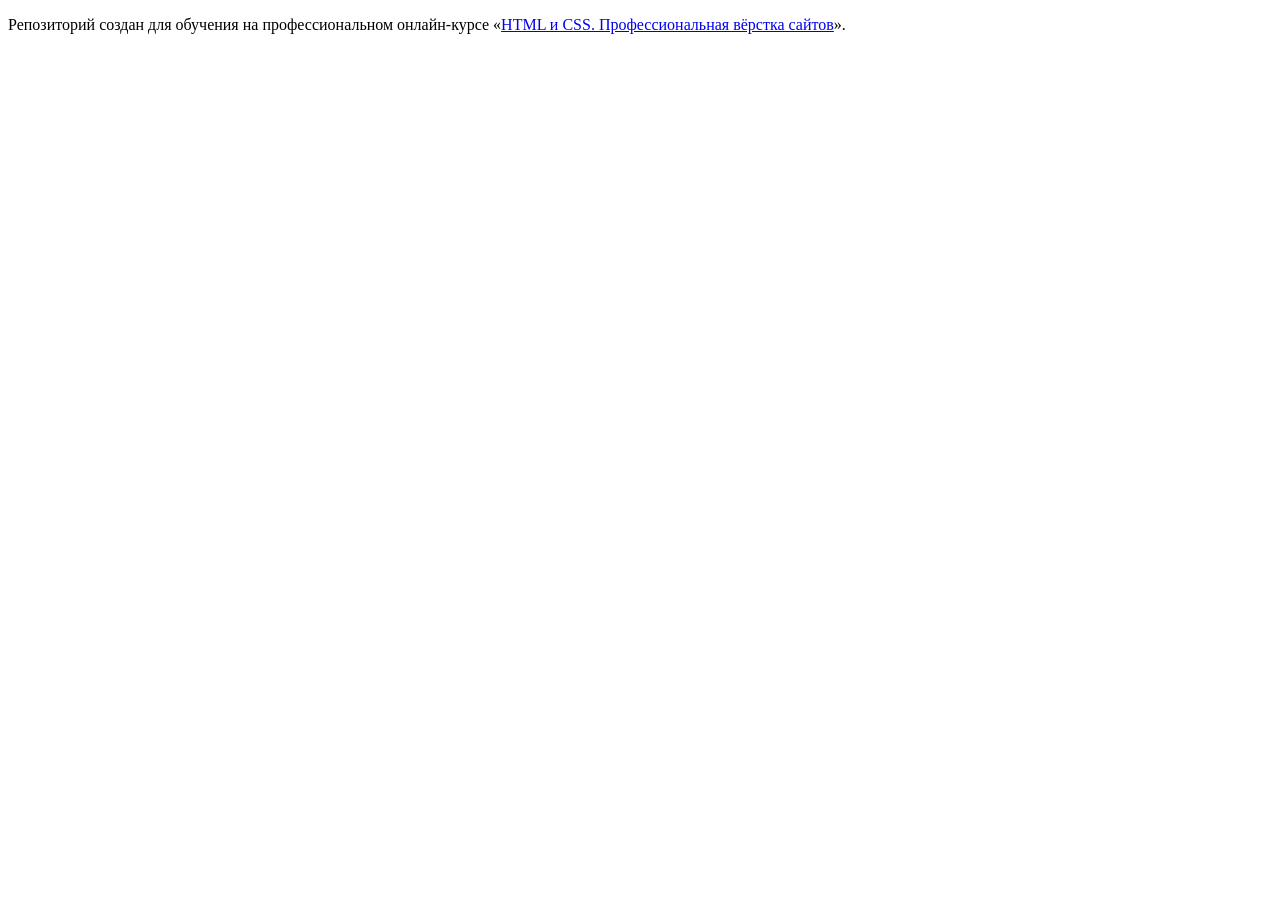
==== index.html @ 569d8348 ":hatching_chick:" ====
<!DOCTYPE html>
<html lang="ru">
  <head>
    <meta charset="utf-8">
    <title>HTML Academy: Седона</title>
  </head>
  <body>

    <p>Репозиторий создан для обучения на профессиональном онлайн‑курсе «<a href="https://htmlacademy.ru/intensive/htmlcss">HTML и CSS. Профессиональная вёрстка сайтов</a>».</p>

  </body>
</html>
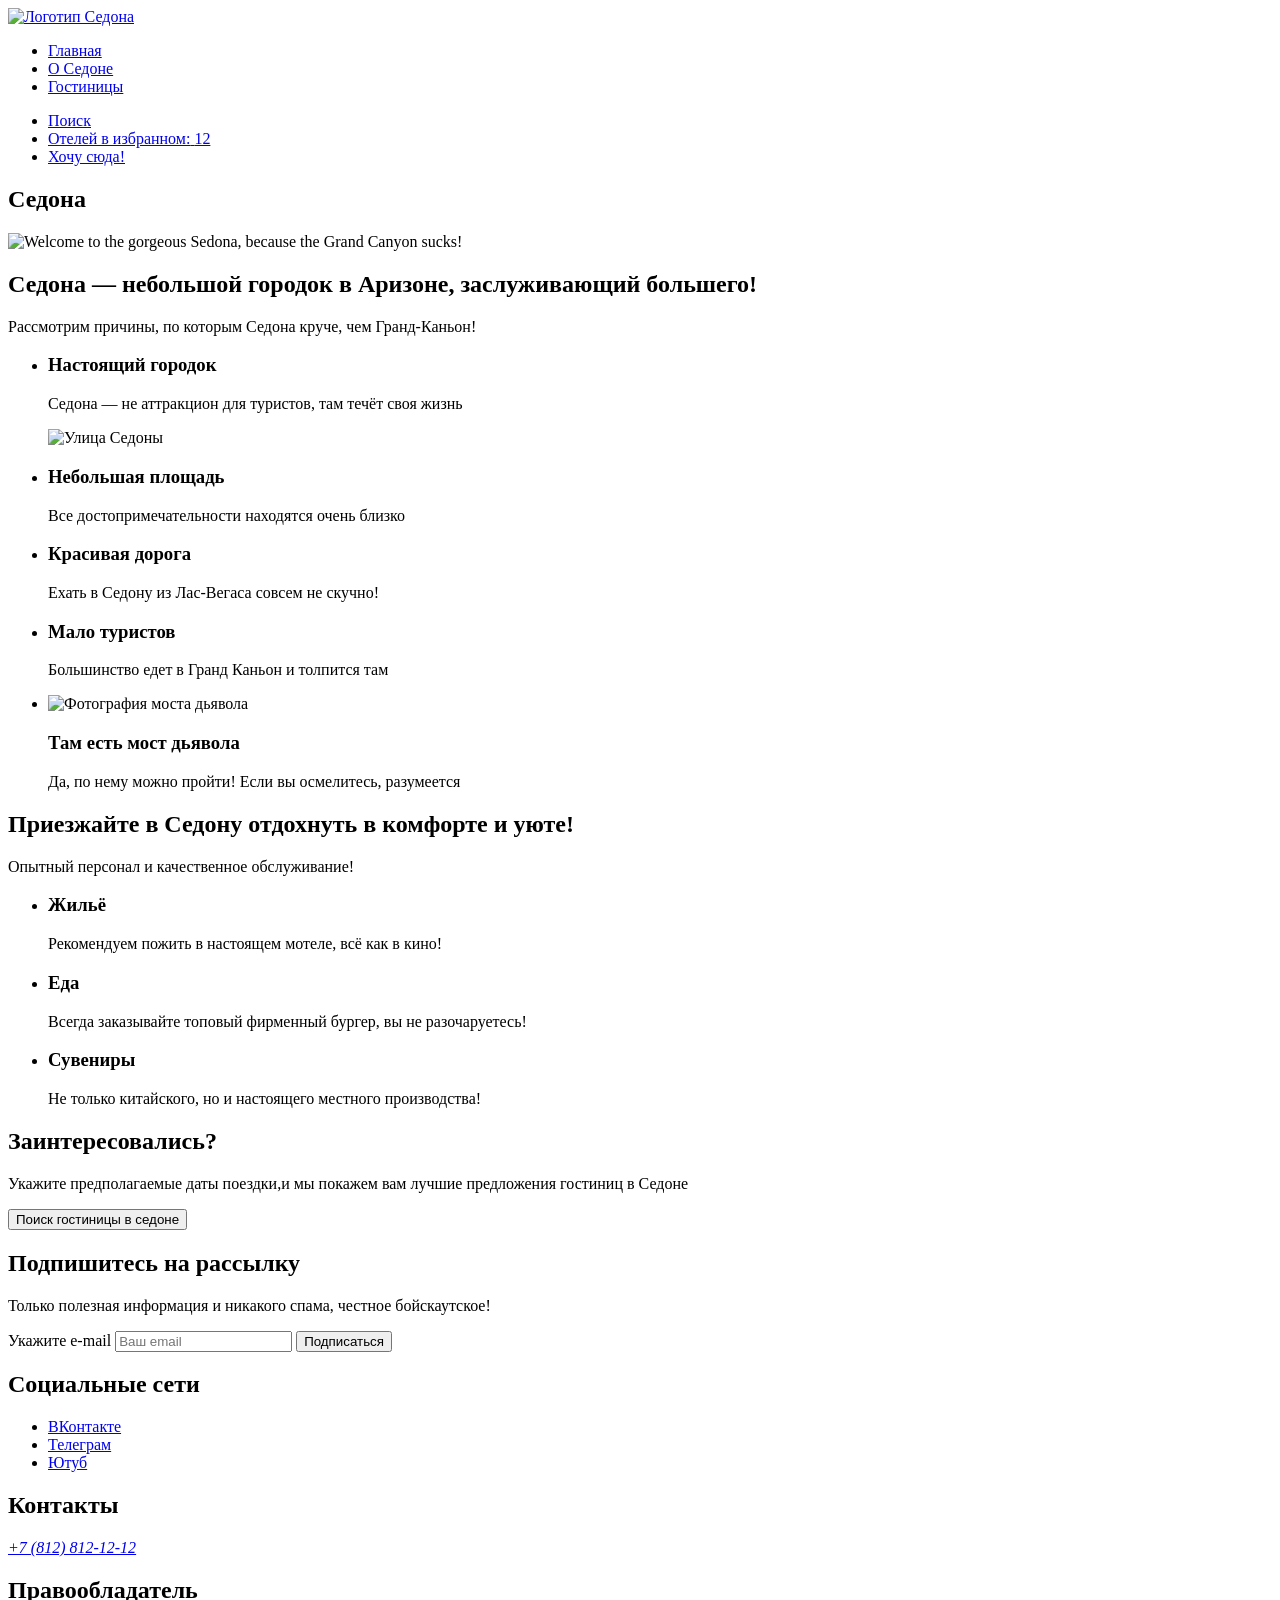
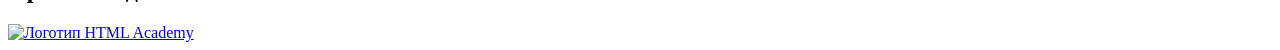
==== commit 07de3632: "Исправляет недочеты в разметке Задание: 2.45. Разметка всех страниц" ====
--- a/index.html
+++ b/index.html
@@ -1,12 +1,165 @@
 <!DOCTYPE html>
 <html lang="ru">
+
   <head>
     <meta charset="utf-8">
-    <title>HTML Academy: Седона</title>
+    <title>Седона - городок в Аризоне</title>
   </head>
+
   <body>
 
-    <p>Репозиторий создан для обучения на профессиональном онлайн‑курсе «<a href="https://htmlacademy.ru/intensive/htmlcss">HTML и CSS. Профессиональная вёрстка сайтов</a>».</p>
+    <header class="main-header">
+      <a class="header-logo-link" href="index.html" aria-current="page">
+        <img class="logo" src="#" alt="Логотип Седона">
+      </a>
+
+      <nav class="navigation">
+        <ul class="navigation-list">
+          <li class="navigation-item">
+            <a class="navigation-link navigation-link-current" href="index.html" aria-current="page">Главная</a>
+          </li>
+          <li class="navigation-item">
+            <a class="navigation-link" href="#">О Седоне</a>
+          </li>
+          <li class="navigation-item">
+            <a class="navigation-link" href="catalog.html">Гостиницы</a>
+          </li>
+        </ul>
+        <ul class="navigation-list navigation-user">
+          <li class="navigation-item">
+            <a class="navigation-link" href="#">
+              <span class="visually-hidden">
+                Поиск
+              </span>
+            </a>
+          </li>
+          <li class="navigation-item">
+            <a class="navigation-link" href="#">
+              <span class="visually-hidden">Отелей в избранном:</span>
+              <span class="count">12</span>
+            </a>
+          </li>
+          <li class="navigation-item">
+            <a class="navigation-link" href="#">Хочу сюда!</a>
+          </li>
+        </ul>
+      </nav>
+    </header>
+
+    <main class="main-index">
+      <section class="preview">
+        <h1 class="visually-hidden">Седона</h1>
+        <img class="preview-image" src="#" alt="Welcome to the gorgeous Sedona, because the Grand Canyon sucks!">
+      </section>
+
+      <section class="advantages">
+        <h2 class="advantages-title">Седона — небольшой городок в Аризоне, заслуживающий большего!</h2>
+        <p class="advantages-description">Рассмотрим причины, по которым Седона круче, чем Гранд-Каньон!</p>
+
+        <ul class="advantages-list">
+          <li class="advantages-item">
+            <h3 class="advantages-title">Настоящий городок</h3>
+            <p class="advantages-description">Седона — не аттракцион для туристов, там течёт своя жизнь</p>
+            <img class="advantages-image" href="#" alt="Улица Седоны">
+          </li>
+          <li class="advantage-item">
+            <h3 class="advantages-title">Небольшая площадь</h3>
+            <p class="advantages-description">Все достопримечательности находятся очень близко</p>
+          </li>
+          <li class="advantage-item">
+            <h3 class="advantages-title">Красивая дорога</h3>
+            <p class="advantages-description">Ехать в Седону из Лас-Вегаса совсем не скучно!</p>
+          </li>
+          <li class="advantage-item">
+            <h3 class="advantages-title">Мало туристов</h3>
+            <p class="advantages-description">Большинство едет в Гранд Каньон и толпится там</p>
+          </li>
+          <li class="advantage-item">
+            <img class="advantages-image" href="#" alt="Фотография моста дьявола">
+            <h3 class="advantages-title">Там есть мост дьявола</h3>
+            <p class="advantages-description">Да, по нему можно пройти! Если вы осмелитесь, разумеется</p>
+          </li>
+        </ul>
+      </section>
+
+      <section class="recommendations">
+        <h2 class="recommendations-title">Приезжайте в Седону отдохнуть в комфорте и уюте!</h2>
+        <p class="recommendations-description">Опытный персонал и качественное обслуживание!</p>
+        <ul class="recommendations-list">
+          <li class="recommendations-item">
+            <h3 class="recommendations-item-title">Жильё</h3>
+            <p class="recommendations-item-description">Рекомендуем пожить в настоящем мотеле,
+              всё как в кино!</p>
+          </li>
+          <li class="recommendations-item">
+            <h3 class="recommendations-item-title">Еда</h3>
+            <p class="recommendations-item-description">Всегда заказывайте
+              топовый фирменный бургер, вы не разочаруетесь!</p>
+          </li>
+          <li class="recommendations-item">
+            <h3 class="recommendations-item-title">Сувениры</h3>
+            <p class="recommendations-item-description">Не только китайского,
+              но и настоящего местного производства!</p>
+          </li>
+        </ul>
+      </section>
+
+      <section class="booking">
+        <h2 class="booking-title">Заинтересовались?</h2>
+        <p class="booking-description">Укажите предполагаемые даты поездки,и мы покажем вам лучшие предложения гостиниц
+          в Седоне</p>
+        <button class="button" type="button">Поиск гостиницы в седоне</button>
+      </section>
+
+      <section class="subscription">
+        <h2 class="subscription-title">Подпишитесь на рассылку</h2>
+        <p class="subscription-description">Только полезная информация и никакого спама, честное бойскаутское!</p>
+        <form class="subscription-form" action="https://echo.htmlacademy.ru/" method="post">
+          <label class="visually-hidden" for="subscription-email">Укажите e-mail</label>
+          <input class="field" type="email" name="subscription-email" id="subscription-email" placeholder="Ваш email"
+            required>
+          <button class="button" type="submit">Подписаться</button>
+        </form>
+      </section>
+    </main>
+
+    <footer class="main-footer">
+      <section class="footer-social">
+        <h2 class="visually-hidden">Социальные сети</h2>
+        <ul class="social-list">
+          <li class="social-item">
+            <a class="social-item-button" href="#">
+              <span class="visually-hidden">ВКонтакте</span>
+            </a>
+          </li>
+          <li class="social-item">
+            <a class="social-item-button" href="#">
+              <span class="visually-hidden">Телеграм</span>
+            </a>
+          </li>
+          <li class="social-item">
+            <a class="social-item-button" href="#">
+              <span class="visually-hidden">Ютуб</span>
+            </a>
+          </li>
+        </ul>
+      </section>
+
+      <section class="footer-contacts">
+        <h2 class="visually-hidden">Контакты</h2>
+        <address class="contacts-address">
+          <a class="contacts-phone" href="tel:+78128121212">+7 (812) 812-12-12</a>
+        </address>
+      </section>
+
+      <section class="footer-copyright">
+        <h2 class="visually-hidden">Правообладатель</h2>
+        <a class="footer-copyright-image" href="#">
+          <img class="footer-copyright-logo" src="#" alt="Логотип HTML Academy">
+        </a>
+      </section>
+    </footer>
 
   </body>
+
 </html>
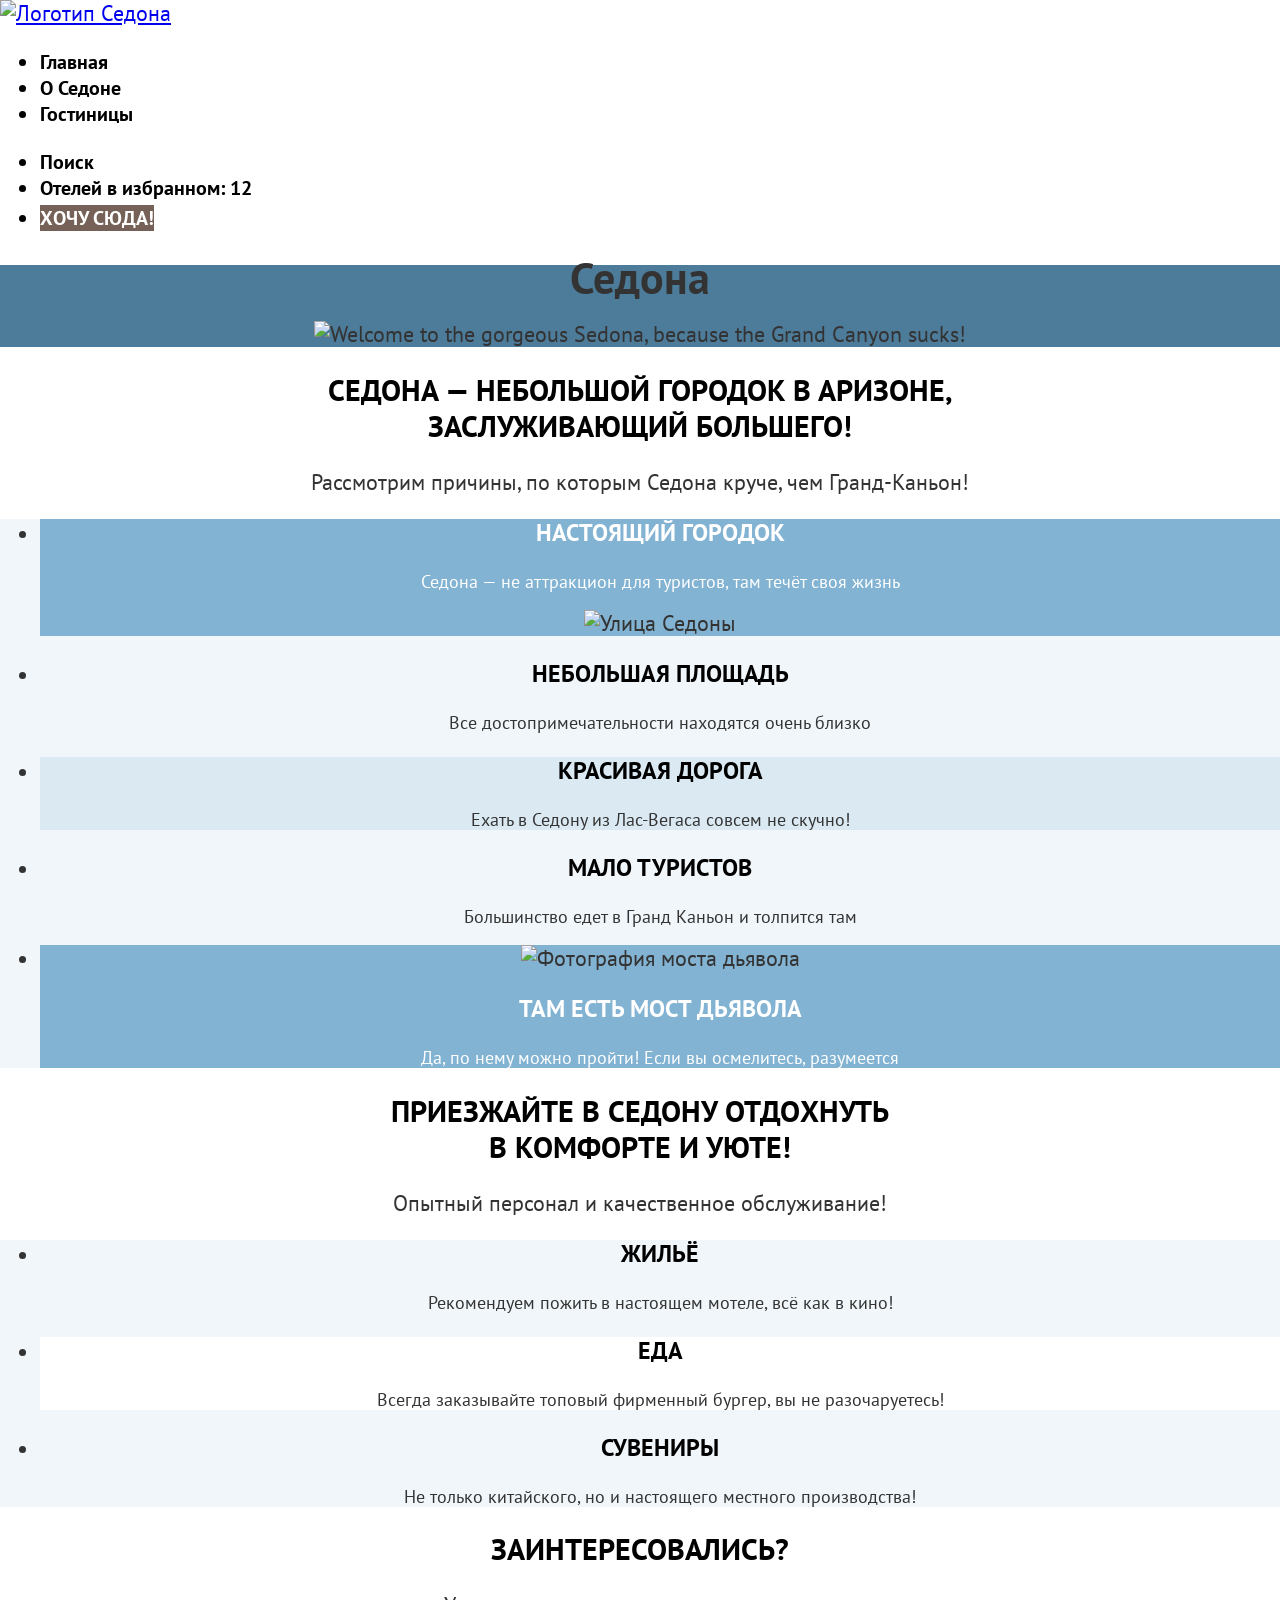
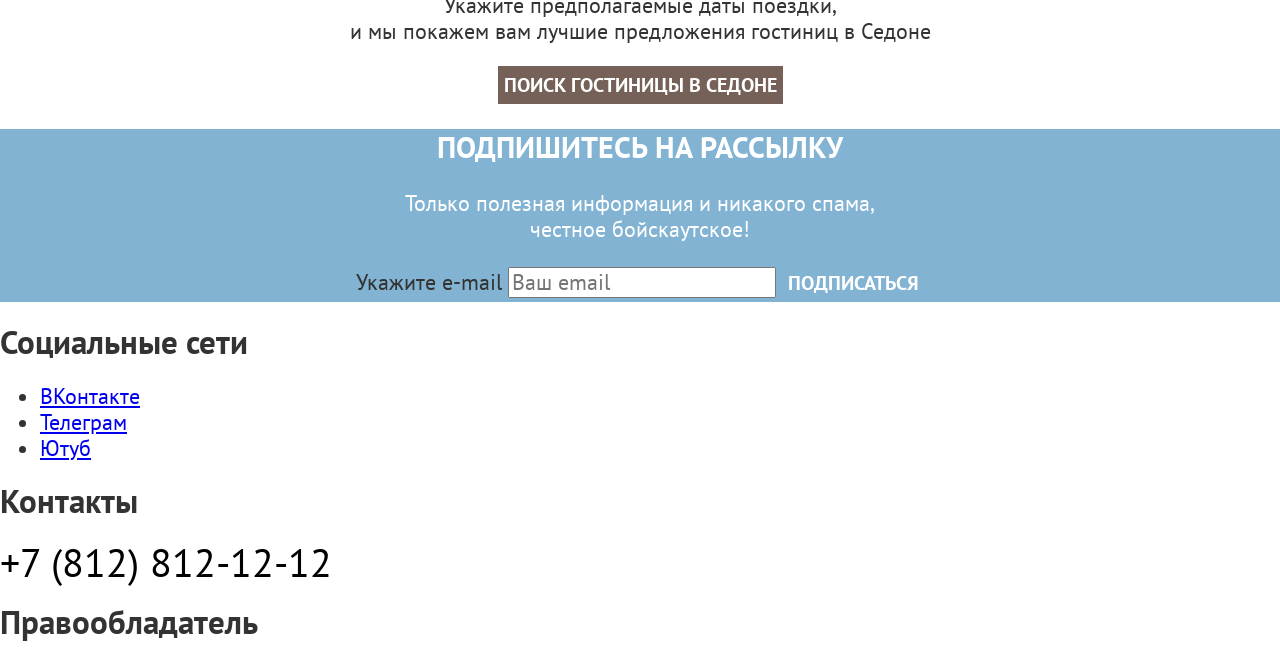
==== commit 52dfd821: "Добавляет базовую стилизацию 4.22. Базовая стилизация всех страниц" ====
--- a/index.html
+++ b/index.html
@@ -4,13 +4,15 @@
   <head>
     <meta charset="utf-8">
     <title>Седона - городок в Аризоне</title>
+    <link rel="stylesheet" href="styles/normalize.css">
+    <link rel="stylesheet" href="styles/styles.css">
   </head>
 
   <body>
 
     <header class="main-header">
       <a class="header-logo-link" href="index.html" aria-current="page">
-        <img class="logo" src="#" alt="Логотип Седона">
+        <img class="logo" src="images/logo-sedona.svg" width="140" height="70" alt="Логотип Седона">
       </a>
 
       <nav class="navigation">
@@ -40,7 +42,7 @@
             </a>
           </li>
           <li class="navigation-item">
-            <a class="navigation-link" href="#">Хочу сюда!</a>
+            <a class="navigation-link button" href="#">Хочу сюда!</a>
           </li>
         </ul>
       </nav>
@@ -49,55 +51,63 @@
     <main class="main-index">
       <section class="preview">
         <h1 class="visually-hidden">Седона</h1>
-        <img class="preview-image" src="#" alt="Welcome to the gorgeous Sedona, because the Grand Canyon sucks!">
+        <img class="preview-image" src="images/welcome.svg" width="458" height="352"
+          alt="Welcome to the gorgeous Sedona, because the Grand Canyon sucks!">
       </section>
 
       <section class="advantages">
-        <h2 class="advantages-title">Седона — небольшой городок в Аризоне, заслуживающий большего!</h2>
-        <p class="advantages-description">Рассмотрим причины, по которым Седона круче, чем Гранд-Каньон!</p>
+        <h2 class="advantages-title page-headline">Седона — небольшой городок в Аризоне,<br> заслуживающий большего!
+        </h2>
+        <p class="advantages-description page-desc">Рассмотрим причины, по которым Седона круче, чем Гранд-Каньон!</p>
 
         <ul class="advantages-list">
+          <li class="advantages-item advantages-with-image">
+            <h3 class="advantages-item-title page-subtitle page-headline-and-desc-other-color">Настоящий городок</h3>
+            <p class="advantages-item-description page-headline-and-desc-other-color">Седона — не аттракцион для
+              туристов, там течёт своя жизнь</p>
+            <img class="advantages-item-image" src="images/advantages-photo-1.jpg" width="800" height="385"
+              alt="Улица Седоны">
+          </li>
           <li class="advantages-item">
-            <h3 class="advantages-title">Настоящий городок</h3>
-            <p class="advantages-description">Седона — не аттракцион для туристов, там течёт своя жизнь</p>
-            <img class="advantages-image" href="#" alt="Улица Седоны">
+            <h3 class="advantages-item-title page-subtitle">Небольшая площадь</h3>
+            <p class="advantages-item-description">Все достопримечательности находятся очень близко</p>
           </li>
-          <li class="advantage-item">
-            <h3 class="advantages-title">Небольшая площадь</h3>
-            <p class="advantages-description">Все достопримечательности находятся очень близко</p>
+          <li class="advantages-item">
+            <h3 class="advantages-item-title page-subtitle">Красивая дорога</h3>
+            <p class="advantages-item-description">Ехать в Седону из Лас-Вегаса совсем не скучно!</p>
           </li>
-          <li class="advantage-item">
-            <h3 class="advantages-title">Красивая дорога</h3>
-            <p class="advantages-description">Ехать в Седону из Лас-Вегаса совсем не скучно!</p>
+          <li class="advantages-item">
+            <h3 class="advantages-item-title page-subtitle">Мало туристов</h3>
+            <p class="advantages-item-description">Большинство едет в Гранд Каньон и толпится там</p>
           </li>
-          <li class="advantage-item">
-            <h3 class="advantages-title">Мало туристов</h3>
-            <p class="advantages-description">Большинство едет в Гранд Каньон и толпится там</p>
-          </li>
-          <li class="advantage-item">
-            <img class="advantages-image" href="#" alt="Фотография моста дьявола">
-            <h3 class="advantages-title">Там есть мост дьявола</h3>
-            <p class="advantages-description">Да, по нему можно пройти! Если вы осмелитесь, разумеется</p>
+          <li class="advantages-item advantages-with-image">
+            <img class="advantages-item-image" src="images/advantages-photo-2.jpg" width="800" height="385"
+              alt="Фотография моста дьявола">
+            <h3 class="advantages-item-title page-subtitle page-headline-and-desc-other-color">Там есть мост дьявола
+            </h3>
+            <p class="advantages-item-description page-headline-and-desc-other-color">Да, по нему можно пройти! Если вы
+              осмелитесь, разумеется</p>
           </li>
         </ul>
       </section>
 
       <section class="recommendations">
-        <h2 class="recommendations-title">Приезжайте в Седону отдохнуть в комфорте и уюте!</h2>
-        <p class="recommendations-description">Опытный персонал и качественное обслуживание!</p>
+        <h2 class="recommendations-title page-headline">Приезжайте в Седону отдохнуть<br> в комфорте и уюте!</h2>
+        <p class="recommendations-description page-desc">Опытный персонал и качественное обслуживание!</p>
+
         <ul class="recommendations-list">
           <li class="recommendations-item">
-            <h3 class="recommendations-item-title">Жильё</h3>
+            <h3 class="recommendations-item-title page-subtitle">Жильё</h3>
             <p class="recommendations-item-description">Рекомендуем пожить в настоящем мотеле,
               всё как в кино!</p>
           </li>
           <li class="recommendations-item">
-            <h3 class="recommendations-item-title">Еда</h3>
+            <h3 class="recommendations-item-title page-subtitle">Еда</h3>
             <p class="recommendations-item-description">Всегда заказывайте
               топовый фирменный бургер, вы не разочаруетесь!</p>
           </li>
           <li class="recommendations-item">
-            <h3 class="recommendations-item-title">Сувениры</h3>
+            <h3 class="recommendations-item-title page-subtitle">Сувениры</h3>
             <p class="recommendations-item-description">Не только китайского,
               но и настоящего местного производства!</p>
           </li>
@@ -105,20 +115,22 @@
       </section>
 
       <section class="booking">
-        <h2 class="booking-title">Заинтересовались?</h2>
-        <p class="booking-description">Укажите предполагаемые даты поездки,и мы покажем вам лучшие предложения гостиниц
+        <h2 class="booking-title page-headline">Заинтересовались?</h2>
+        <p class="booking-description page-desc">Укажите предполагаемые даты поездки,<br> и мы покажем вам лучшие
+          предложения гостиниц
           в Седоне</p>
         <button class="button" type="button">Поиск гостиницы в седоне</button>
       </section>
 
-      <section class="subscription">
-        <h2 class="subscription-title">Подпишитесь на рассылку</h2>
-        <p class="subscription-description">Только полезная информация и никакого спама, честное бойскаутское!</p>
+      <section class="subscription main-page-subscription">
+        <h2 class="subscription-title page-headline page-headline-and-desc-other-color">Подпишитесь на рассылку</h2>
+        <p class="subscription-description page-desc page-headline-and-desc-other-color">Только полезная информация и
+          никакого спама,<br> честное бойскаутское!</p>
         <form class="subscription-form" action="https://echo.htmlacademy.ru/" method="post">
           <label class="visually-hidden" for="subscription-email">Укажите e-mail</label>
           <input class="field" type="email" name="subscription-email" id="subscription-email" placeholder="Ваш email"
             required>
-          <button class="button" type="submit">Подписаться</button>
+          <button class="subscription-button button button-additional" type="submit">Подписаться</button>
         </form>
       </section>
     </main>
@@ -155,7 +167,7 @@
       <section class="footer-copyright">
         <h2 class="visually-hidden">Правообладатель</h2>
         <a class="footer-copyright-image" href="#">
-          <img class="footer-copyright-logo" src="#" alt="Логотип HTML Academy">
+          <!-- Logo HTML Academy -->
         </a>
       </section>
     </footer>
--- a/styles/styles.css
+++ b/styles/styles.css
@@ -0,0 +1,258 @@
+@font-face {
+  font-family: "PT Sans";
+  font-style: normal;
+  font-weight: 400;
+  src: url("../fonts/ptsans-400.woff2") format("woff2");
+  font-display: swap;
+}
+
+@font-face {
+  font-family: "PT Sans";
+  font-style: normal;
+  font-weight: 700;
+  src: url("../fonts/ptsans-700.woff2") format("woff2");
+  font-display: swap;
+}
+
+body {
+  font-family: "PT Sans", "Arial", sans-serif;
+  font-size: 22px;
+  line-height: 26px;
+  font-weight: 400;
+  color: #333333;
+  background-color: #ffffff;
+}
+
+/* button */
+
+.button {
+  font-family: inherit;
+  font-size: 20px;
+  line-height: 36px;
+  font-weight: 700;
+  text-align: center;
+  color: #ffffff;
+  background-color: #756157;
+  text-decoration: none;
+  text-transform: uppercase;
+  border: none;
+}
+
+.button-additional {
+  background-color: #82b3d3;
+}
+
+.button-reset {
+  background-color: transparent;
+}
+
+.favorites-add {
+  background-color: #7dB54f;
+}
+
+.main-header {
+  color: #000000;
+  background-color: #ffffff;
+}
+
+.navigation-link {
+  font-size: 20px;
+  line-height: 24px;
+  font-weight: 700;
+  text-align: center;
+  color: #000000;
+  text-decoration: none;
+}
+
+.navigation-item .button {
+  font-size: 20px;
+  line-height: 36px;
+  color: #ffffff;
+}
+
+.preview {
+  background-color: #4d7b9a;
+  background-image: url("../images/background/preview.jpg");
+  background-size: cover;
+  background-position: center center;
+  background-repeat: no-repeat;
+  text-align: center;
+}
+
+.page-headline {
+  font-size: 30px;
+  line-height: 36px;
+  font-weight: 700;
+  color: #000000;
+  text-align: center;
+  text-transform: uppercase;
+}
+
+.page-desc {
+  text-align: center;
+}
+
+.page-subtitle {
+  font-size: 24px;
+  line-height: 28px;
+  font-weight: 700;
+  color: #000000;
+  text-transform: uppercase;
+}
+
+.page-headline-and-desc-other-color {
+  color: #ffffff;
+}
+
+.advantages-list {
+  background: rgba(130, 179, 211, 0.12);
+}
+
+.advantages-item {
+  text-align: center;
+}
+
+.advantages-item:nth-child(3) {
+  background: rgba(130, 179, 211, 0.2);
+}
+
+.advantages-with-image {
+  background: rgba(130, 179, 211, 1);
+}
+
+.advantages-item-description {
+  font-size: 18px;
+  line-height: 21px;
+}
+
+.recommendations-list {
+  background: rgba(130, 179, 211, 0.12);
+}
+
+.recommendations-item {
+  text-align: center;
+}
+
+.recommendations-item:nth-child(2) {
+  background-color: #ffffff;
+}
+
+.recommendations-item-description {
+  font-size: 18px;
+  line-height: 21px;
+}
+
+.booking {
+  text-align: center;
+}
+
+.subscription {
+  text-align: center;
+}
+
+.main-page-subscription {
+  background-color: #82b3d3;
+  background-image: url("../images/background/subscribe.jpg");
+  background-position: center center;
+  background-size: cover;
+  background-repeat: no-repeat;
+}
+
+.contacts-address a {
+  text-decoration: none;
+}
+
+.contacts-phone {
+  font-style: normal;
+  font-size: 40px;
+  line-height: 40px;
+  color: #000000;
+
+}
+
+.filter-container {
+  background-color: #82b3d3;
+  background-image: url("../images/background/filter.jpg");
+  background-position: center center;
+  background-size: cover;
+  background-repeat: no-repeat;
+  color: #ffffff;
+}
+
+.inner-header-title {
+  font-size: 60px;
+  line-height: 78px;
+}
+
+.breadcrumbs-link {
+  font-size: 16px;
+  line-height: 21px;
+  color: #ffffff;
+  text-decoration: none;
+}
+
+.sorting-filter-group {
+  border: none;
+}
+
+.sorting-filter-title {
+  font-size: 20px;
+  line-height: 24px;
+  font-weight: 700;
+}
+
+.sorting-filter-item {
+  font-size: 18px;
+  line-height: 23px;
+}
+
+.sorting-title {
+  font-size: 30px;
+  line-height: 36px;
+  text-transform: uppercase;
+  color: #000000;
+}
+
+.select-control {
+  font-family: inherit;
+  font-size: 18px;
+  line-height: 21px;
+  color: #333333;
+}
+
+.catalog-card-title {
+  font-size: 24px;
+  line-height: 28px;
+  color: #000000;
+}
+
+.catalog-card-type,
+.catalog-card-price {
+  font-size: 18px;
+  line-height: 21px;
+}
+
+.catalog-card-rating {
+  font-size: 16px;
+  line-height: 20px;
+  text-transform: uppercase;
+  background-color: #f2f2f2;
+}
+
+.pagination-link {
+  font-size: 20px;
+  line-height: 36px;
+  color: #ffffff;
+  text-decoration: none;
+  background-color: #82b3d3;
+}
+
+.pagination-link-without-number {
+  color: #000000;
+  background-color: transparent;
+}
+
+.pagination-current {
+  color: #000000;
+  background-color: #f2f2f2;
+}
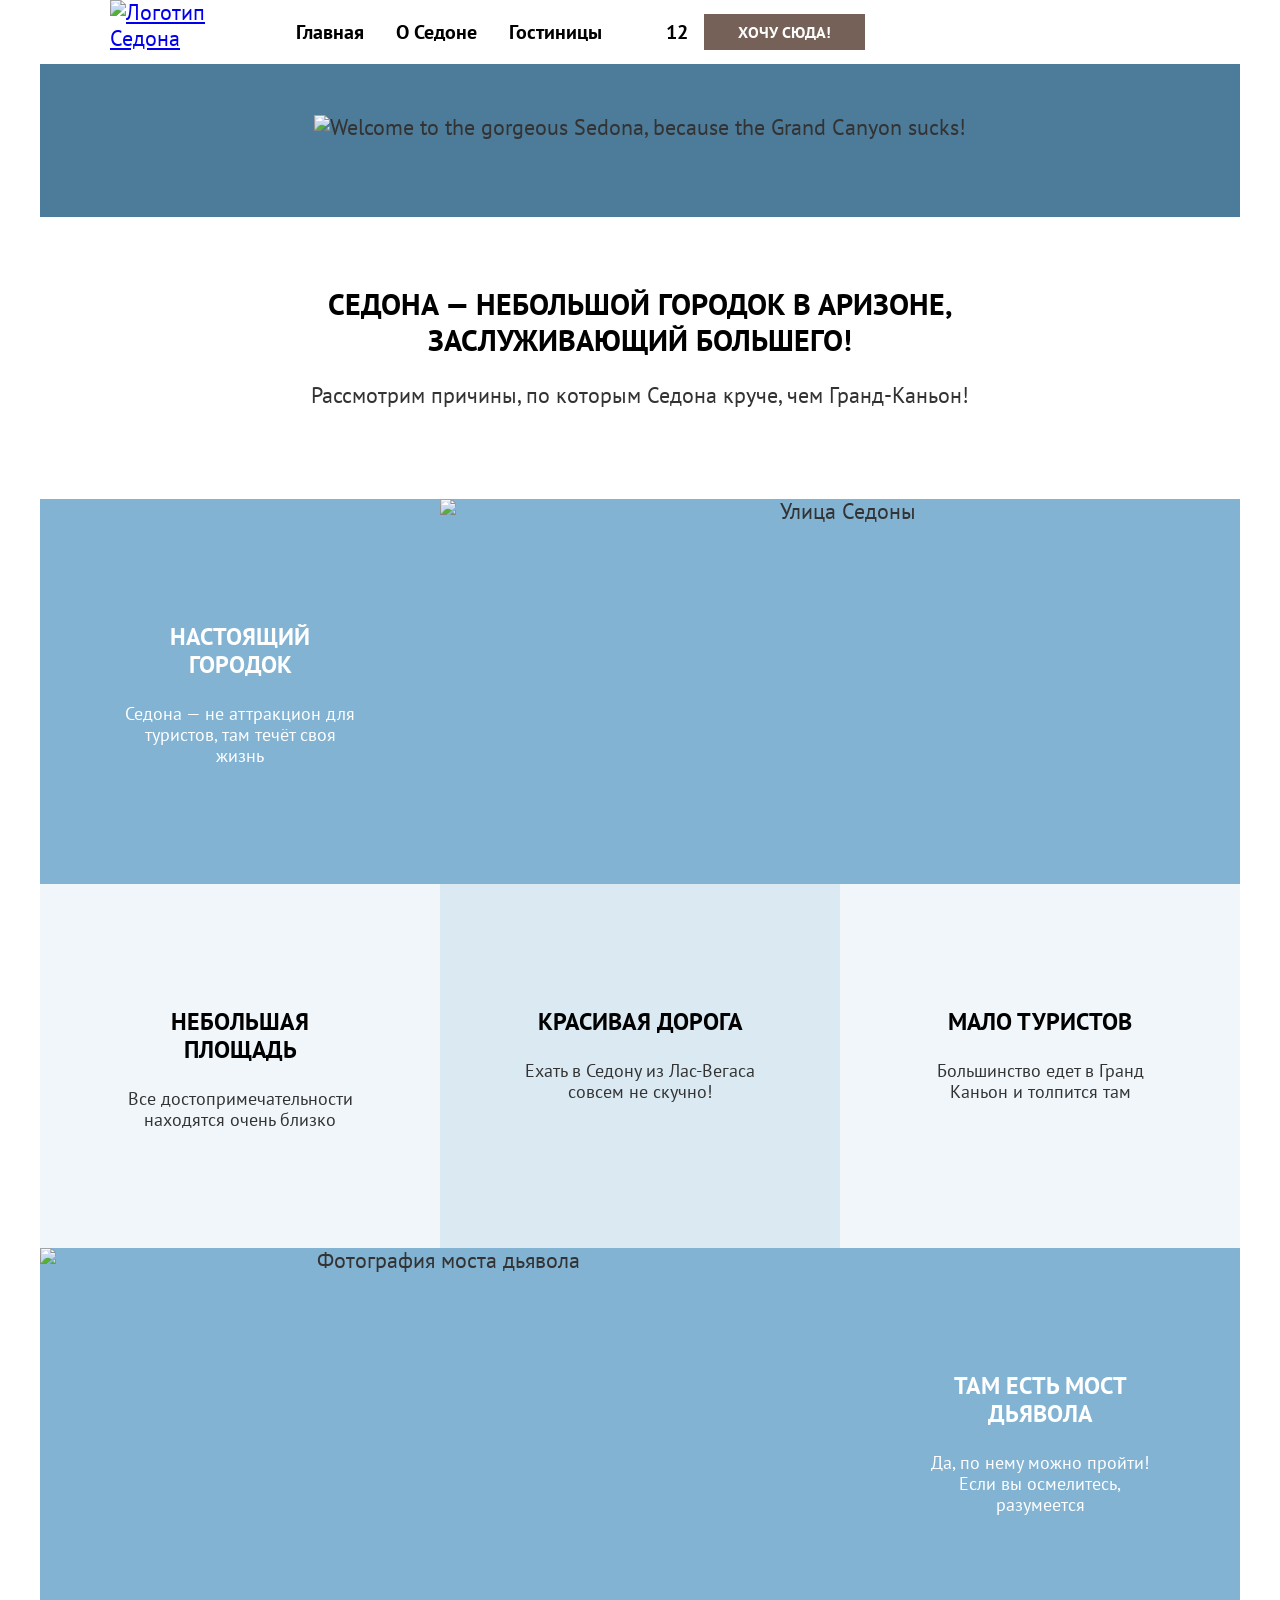
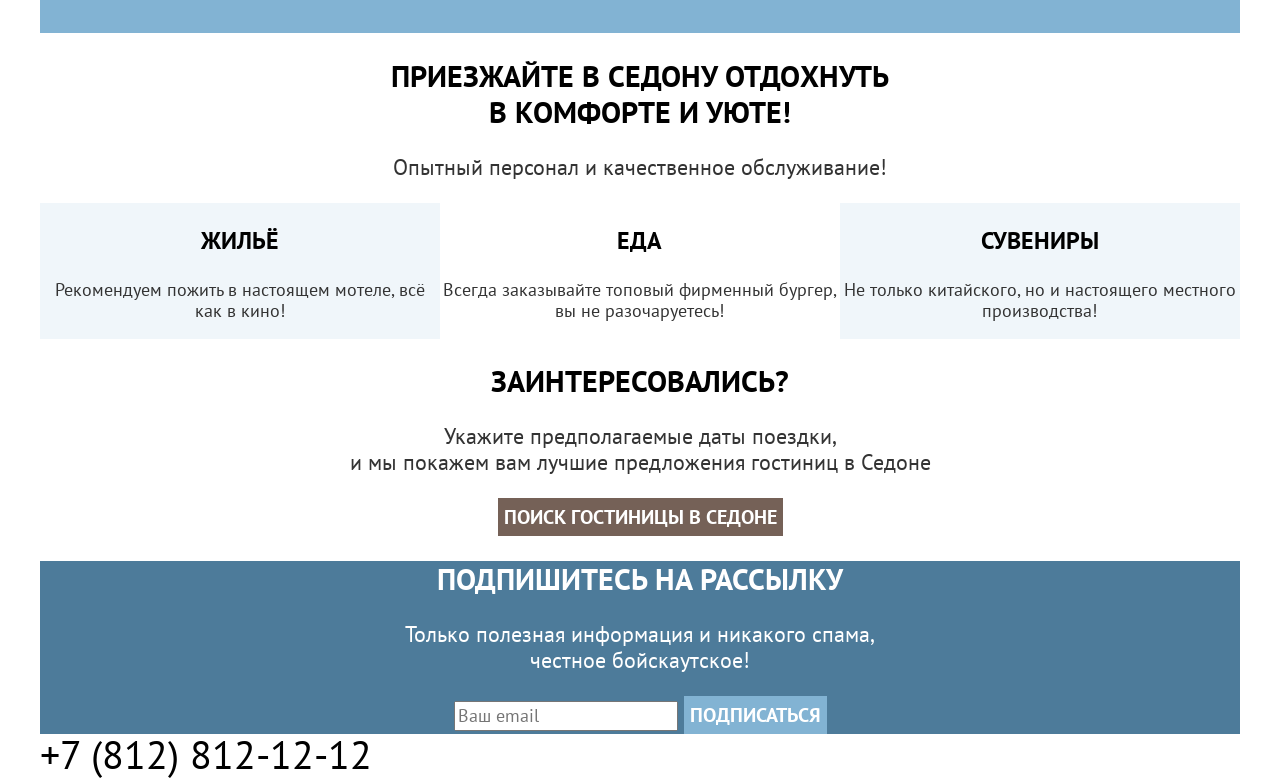
==== commit 46863420: "Добавляет крупные сетки на странице Задание: 5.22. Сетки для всех страниц" ====
--- a/index.html
+++ b/index.html
@@ -4,174 +4,181 @@
   <head>
     <meta charset="utf-8">
     <title>Седона - городок в Аризоне</title>
-    <link rel="stylesheet" href="styles/normalize.css">
     <link rel="stylesheet" href="styles/styles.css">
   </head>
 
   <body>
+    <div class="container">
 
-    <header class="main-header">
-      <a class="header-logo-link" href="index.html" aria-current="page">
-        <img class="logo" src="images/logo-sedona.svg" width="140" height="70" alt="Логотип Седона">
-      </a>
+      <header class="header-main">
+        <a class="header-logo-link" href="index.html" aria-current="page">
+          <img class="logo" src="images/logo-sedona.svg" width="140" height="70" alt="Логотип Седона">
+        </a>
 
-      <nav class="navigation">
-        <ul class="navigation-list">
-          <li class="navigation-item">
-            <a class="navigation-link navigation-link-current" href="index.html" aria-current="page">Главная</a>
-          </li>
-          <li class="navigation-item">
-            <a class="navigation-link" href="#">О Седоне</a>
-          </li>
-          <li class="navigation-item">
-            <a class="navigation-link" href="catalog.html">Гостиницы</a>
-          </li>
-        </ul>
-        <ul class="navigation-list navigation-user">
-          <li class="navigation-item">
-            <a class="navigation-link" href="#">
-              <span class="visually-hidden">
-                Поиск
-              </span>
-            </a>
-          </li>
-          <li class="navigation-item">
-            <a class="navigation-link" href="#">
-              <span class="visually-hidden">Отелей в избранном:</span>
-              <span class="count">12</span>
-            </a>
-          </li>
-          <li class="navigation-item">
-            <a class="navigation-link button" href="#">Хочу сюда!</a>
-          </li>
-        </ul>
-      </nav>
-    </header>
+        <nav class="navigation">
+          <ul class="navigation-list navigation-menu">
+            <li class="navigation-item">
+              <a class="navigation-link navigation-link-current" href="index.html" aria-current="page">Главная</a>
+            </li>
+            <li class="navigation-item">
+              <a class="navigation-link" href="#">О Седоне</a>
+            </li>
+            <li class="navigation-item">
+              <a class="navigation-link" href="catalog.html">Гостиницы</a>
+            </li>
+          </ul>
+          <ul class="navigation-list navigation-user">
+            <li class="navigation-item">
+              <a class="navigation-link" href="#">
+                <span class="visually-hidden">
+                  Поиск
+                </span>
+              </a>
+            </li>
+            <li class="navigation-item">
+              <a class="navigation-link" href="#">
+                <span class="visually-hidden">Отелей в избранном:</span>
+                <span class="count">12</span>
+              </a>
+            </li>
+            <li class="navigation-item">
+              <a class="navigation-link button" href="#">Хочу сюда!</a>
+            </li>
+          </ul>
+        </nav>
+      </header>
 
-    <main class="main-index">
-      <section class="preview">
-        <h1 class="visually-hidden">Седона</h1>
-        <img class="preview-image" src="images/welcome.svg" width="458" height="352"
-          alt="Welcome to the gorgeous Sedona, because the Grand Canyon sucks!">
-      </section>
+      <main class="main-index">
+        <section class="preview">
+          <h1 class="visually-hidden">Седона</h1>
+          <img class="preview-image" src="images/welcome.svg" width="458" height="352"
+            alt="Welcome to the gorgeous Sedona, because the Grand Canyon sucks!">
+        </section>
 
-      <section class="advantages">
-        <h2 class="advantages-title page-headline">Седона — небольшой городок в Аризоне,<br> заслуживающий большего!
-        </h2>
-        <p class="advantages-description page-desc">Рассмотрим причины, по которым Седона круче, чем Гранд-Каньон!</p>
+        <section class="advantages">
+          <h2 class="advantages-title page-headline">Седона — небольшой городок в Аризоне,<br> заслуживающий большего!
+          </h2>
+          <p class="advantages-description page-desc">Рассмотрим причины, по которым Седона круче, чем Гранд-Каньон!</p>
 
-        <ul class="advantages-list">
-          <li class="advantages-item advantages-with-image">
-            <h3 class="advantages-item-title page-subtitle page-headline-and-desc-other-color">Настоящий городок</h3>
-            <p class="advantages-item-description page-headline-and-desc-other-color">Седона — не аттракцион для
-              туристов, там течёт своя жизнь</p>
-            <img class="advantages-item-image" src="images/advantages-photo-1.jpg" width="800" height="385"
-              alt="Улица Седоны">
-          </li>
-          <li class="advantages-item">
-            <h3 class="advantages-item-title page-subtitle">Небольшая площадь</h3>
-            <p class="advantages-item-description">Все достопримечательности находятся очень близко</p>
-          </li>
-          <li class="advantages-item">
-            <h3 class="advantages-item-title page-subtitle">Красивая дорога</h3>
-            <p class="advantages-item-description">Ехать в Седону из Лас-Вегаса совсем не скучно!</p>
-          </li>
-          <li class="advantages-item">
-            <h3 class="advantages-item-title page-subtitle">Мало туристов</h3>
-            <p class="advantages-item-description">Большинство едет в Гранд Каньон и толпится там</p>
-          </li>
-          <li class="advantages-item advantages-with-image">
-            <img class="advantages-item-image" src="images/advantages-photo-2.jpg" width="800" height="385"
-              alt="Фотография моста дьявола">
-            <h3 class="advantages-item-title page-subtitle page-headline-and-desc-other-color">Там есть мост дьявола
-            </h3>
-            <p class="advantages-item-description page-headline-and-desc-other-color">Да, по нему можно пройти! Если вы
-              осмелитесь, разумеется</p>
-          </li>
-        </ul>
-      </section>
+          <ul class="advantages-list">
+            <li class="advantages-item advantages-with-image">
+              <div class="advantages-container">
+                <h3 class="advantages-item-title page-subtitle page-headline-and-desc-other-color">Настоящий городок
+                </h3>
+                <p class="advantages-item-description page-headline-and-desc-other-color">Седона — не аттракцион для
+                  туристов, там течёт своя жизнь</p>
+              </div>
+              <img class="advantages-item-image " src="images/advantages-photo-1.jpg" width="800" height="385"
+                alt="Улица Седоны">
+            </li>
+            <li class="advantages-item advantages-item-element">
+              <h3 class="advantages-item-title page-subtitle">Небольшая площадь</h3>
+              <p class="advantages-item-description">Все достопримечательности находятся очень близко</p>
+            </li>
+            <li class="advantages-item advantages-item-element">
+              <h3 class="advantages-item-title page-subtitle">Красивая дорога</h3>
+              <p class="advantages-item-description">Ехать в Седону из Лас-Вегаса совсем не скучно!</p>
+            </li>
+            <li class="advantages-item advantages-item-element">
+              <h3 class="advantages-item-title page-subtitle">Мало туристов</h3>
+              <p class="advantages-item-description">Большинство едет в Гранд Каньон и толпится там</p>
+            </li>
+            <li class="advantages-item advantages-with-image">
+              <img class="advantages-item-image" src="images/advantages-photo-2.jpg" width="800" height="385"
+                alt="Фотография моста дьявола">
+              <div class="advantages-container">
+                <h3 class="advantages-item-title page-subtitle page-headline-and-desc-other-color">Там есть мост дьявола
+                </h3>
+                <p class="advantages-item-description page-headline-and-desc-other-color">Да, по нему можно пройти! Если
+                  вы
+                  осмелитесь, разумеется</p>
+              </div>
+            </li>
+          </ul>
+        </section>
 
-      <section class="recommendations">
-        <h2 class="recommendations-title page-headline">Приезжайте в Седону отдохнуть<br> в комфорте и уюте!</h2>
-        <p class="recommendations-description page-desc">Опытный персонал и качественное обслуживание!</p>
+        <section class="recommendations">
+          <h2 class="recommendations-title page-headline">Приезжайте в Седону отдохнуть<br> в комфорте и уюте!</h2>
+          <p class="recommendations-description page-desc">Опытный персонал и качественное обслуживание!</p>
 
-        <ul class="recommendations-list">
-          <li class="recommendations-item">
-            <h3 class="recommendations-item-title page-subtitle">Жильё</h3>
-            <p class="recommendations-item-description">Рекомендуем пожить в настоящем мотеле,
-              всё как в кино!</p>
-          </li>
-          <li class="recommendations-item">
-            <h3 class="recommendations-item-title page-subtitle">Еда</h3>
-            <p class="recommendations-item-description">Всегда заказывайте
-              топовый фирменный бургер, вы не разочаруетесь!</p>
-          </li>
-          <li class="recommendations-item">
-            <h3 class="recommendations-item-title page-subtitle">Сувениры</h3>
-            <p class="recommendations-item-description">Не только китайского,
-              но и настоящего местного производства!</p>
-          </li>
-        </ul>
-      </section>
+          <ul class="recommendations-list">
+            <li class="recommendations-item">
+              <h3 class="recommendations-item-title page-subtitle">Жильё</h3>
+              <p class="recommendations-item-description">Рекомендуем пожить в настоящем мотеле,
+                всё как в кино!</p>
+            </li>
+            <li class="recommendations-item">
+              <h3 class="recommendations-item-title page-subtitle">Еда</h3>
+              <p class="recommendations-item-description">Всегда заказывайте
+                топовый фирменный бургер, вы не разочаруетесь!</p>
+            </li>
+            <li class="recommendations-item">
+              <h3 class="recommendations-item-title page-subtitle">Сувениры</h3>
+              <p class="recommendations-item-description">Не только китайского,
+                но и настоящего местного производства!</p>
+            </li>
+          </ul>
+        </section>
 
-      <section class="booking">
-        <h2 class="booking-title page-headline">Заинтересовались?</h2>
-        <p class="booking-description page-desc">Укажите предполагаемые даты поездки,<br> и мы покажем вам лучшие
-          предложения гостиниц
-          в Седоне</p>
-        <button class="button" type="button">Поиск гостиницы в седоне</button>
-      </section>
+        <section class="booking">
+          <h2 class="booking-title page-headline">Заинтересовались?</h2>
+          <p class="booking-description page-desc">Укажите предполагаемые даты поездки,<br> и мы покажем вам лучшие
+            предложения гостиниц
+            в Седоне</p>
+          <button class="button" type="button">Поиск гостиницы в седоне</button>
+        </section>
 
-      <section class="subscription main-page-subscription">
-        <h2 class="subscription-title page-headline page-headline-and-desc-other-color">Подпишитесь на рассылку</h2>
-        <p class="subscription-description page-desc page-headline-and-desc-other-color">Только полезная информация и
-          никакого спама,<br> честное бойскаутское!</p>
-        <form class="subscription-form" action="https://echo.htmlacademy.ru/" method="post">
-          <label class="visually-hidden" for="subscription-email">Укажите e-mail</label>
-          <input class="field" type="email" name="subscription-email" id="subscription-email" placeholder="Ваш email"
-            required>
-          <button class="subscription-button button button-additional" type="submit">Подписаться</button>
-        </form>
-      </section>
-    </main>
+        <section class="subscription main-page-subscription">
+          <h2 class="subscription-title page-headline page-headline-and-desc-other-color">Подпишитесь на рассылку</h2>
+          <p class="subscription-description page-desc page-headline-and-desc-other-color">Только полезная информация и
+            никакого спама,<br> честное бойскаутское!</p>
+          <form class="subscription-form" action="https://echo.htmlacademy.ru/" method="post">
+            <label class="visually-hidden" for="subscription-email">Укажите e-mail</label>
+            <input class="field" type="email" name="subscription-email" id="subscription-email" placeholder="Ваш email"
+              required>
+            <button class="subscription-button button button-additional" type="submit">Подписаться</button>
+          </form>
+        </section>
+      </main>
 
-    <footer class="main-footer">
-      <section class="footer-social">
-        <h2 class="visually-hidden">Социальные сети</h2>
-        <ul class="social-list">
-          <li class="social-item">
-            <a class="social-item-button" href="#">
-              <span class="visually-hidden">ВКонтакте</span>
-            </a>
-          </li>
-          <li class="social-item">
-            <a class="social-item-button" href="#">
-              <span class="visually-hidden">Телеграм</span>
-            </a>
-          </li>
-          <li class="social-item">
-            <a class="social-item-button" href="#">
-              <span class="visually-hidden">Ютуб</span>
-            </a>
-          </li>
-        </ul>
-      </section>
+      <footer class="main-footer">
+        <section class="footer-social">
+          <h2 class="visually-hidden">Социальные сети</h2>
+          <ul class="social-list">
+            <li class="social-item">
+              <a class="social-item-button" href="#">
+                <span class="visually-hidden">ВКонтакте</span>
+              </a>
+            </li>
+            <li class="social-item">
+              <a class="social-item-button" href="#">
+                <span class="visually-hidden">Телеграм</span>
+              </a>
+            </li>
+            <li class="social-item">
+              <a class="social-item-button" href="#">
+                <span class="visually-hidden">Ютуб</span>
+              </a>
+            </li>
+          </ul>
+        </section>
 
-      <section class="footer-contacts">
-        <h2 class="visually-hidden">Контакты</h2>
-        <address class="contacts-address">
-          <a class="contacts-phone" href="tel:+78128121212">+7 (812) 812-12-12</a>
-        </address>
-      </section>
+        <section class="footer-contacts">
+          <h2 class="visually-hidden">Контакты</h2>
+          <address class="contacts-address">
+            <a class="contacts-phone" href="tel:+78128121212">+7 (812) 812-12-12</a>
+          </address>
+        </section>
 
-      <section class="footer-copyright">
-        <h2 class="visually-hidden">Правообладатель</h2>
-        <a class="footer-copyright-image" href="#">
-          <!-- Logo HTML Academy -->
-        </a>
-      </section>
-    </footer>
+        <section class="footer-copyright">
+          <h2 class="visually-hidden">Правообладатель</h2>
+          <a class="footer-copyright-image" href="#">
+            <!-- Logo HTML Academy -->
+          </a>
+        </section>
+      </footer>
 
+    </div>
   </body>
 
 </html>
--- a/styles/styles.css
+++ b/styles/styles.css
@@ -14,16 +14,46 @@
   font-display: swap;
 }
 
+html {
+  height: 100%;
+}
+
 body {
+  height: 100%;
+
+  margin: 0;
+
   font-family: "PT Sans", "Arial", sans-serif;
   font-size: 22px;
-  line-height: 26px;
+  line-height: 118%;
   font-weight: 400;
   color: #333333;
+
   background-color: #ffffff;
 }
 
-/* button */
+.visually-hidden {
+  position: absolute;
+  width: 1px;
+  height: 1px;
+  margin: -1px;
+  padding: 0;
+  border: 0;
+  white-space: nowrap;
+  clip-path: inset(100%);
+  clip: rect(0 0 0 0);
+  overflow: hidden;
+}
+
+.container {
+  display: flex;
+  flex-direction: column;
+
+  min-height: 100%;
+  width: 1200px;
+  margin: 0 auto;
+}
+
 
 .button {
   font-family: inherit;
@@ -50,26 +80,71 @@
   background-color: #7dB54f;
 }
 
-.main-header {
+
+
+
+
+/* header */
+.header-main {
+  display: flex;
+
   color: #000000;
   background-color: #ffffff;
+  padding-left: 70px;
+  padding-right: 70px;
+}
+
+.header-logo-link {
+  width: 140px;
+  margin-right: 30px;
+}
+
+
+
+/* navigation */
+.navigation {
+  display: flex;
+  justify-content: space-between;
+}
+
+.navigation-list {
+  display: flex;
+  flex-direction: row;
+  flex-wrap: wrap;
+  justify-content: center;
+  align-items: center;
+
+  margin: 0;
+  padding: 0;
+  list-style-type: none;
 }
 
 .navigation-link {
+  display: block;
+
   font-size: 20px;
   line-height: 24px;
   font-weight: 700;
   text-align: center;
   color: #000000;
   text-decoration: none;
+  padding: 20px 16px;
 }
 
 .navigation-item .button {
-  font-size: 20px;
-  line-height: 36px;
+  font-size: 16px;
+  line-height: 20px;
   color: #ffffff;
-}
-
+  padding: 8px 34px;
+}
+
+.main-index,
+.main-inner {
+  flex-grow: 1;
+}
+
+
+/* preview  */
 .preview {
   background-color: #4d7b9a;
   background-image: url("../images/background/preview.jpg");
@@ -79,6 +154,11 @@
   text-align: center;
 }
 
+.preview-image {
+  padding-top: 51px;
+  padding-bottom: 76px;
+}
+
 .page-headline {
   font-size: 30px;
   line-height: 36px;
@@ -104,15 +184,48 @@
   color: #ffffff;
 }
 
+
+
+/* advantages  */
+.advantages-title {
+  margin-top: 69px;
+}
+
+.advantages-description {
+  margin-bottom: 90px;
+}
+
 .advantages-list {
+  display: flex;
+  flex-wrap: wrap;
+
   background: rgba(130, 179, 211, 0.12);
+
+  margin: 0;
+  padding: 0;
+  list-style-type: none;
 }
 
 .advantages-item {
   text-align: center;
 }
 
-.advantages-item:nth-child(3) {
+
+.advantages-container,
+.advantages-item-element {
+  width: 400px;
+  box-sizing: border-box;
+  padding: 100px 80px;
+}
+
+.advantages-with-image {
+  display: flex;
+  flex-direction: row;
+  justify-content: center;
+  align-items: center;
+}
+
+.advantages-item:nth-child(3n) {
   background: rgba(130, 179, 211, 0.2);
 }
 
@@ -125,15 +238,26 @@
   line-height: 21px;
 }
 
+
+
+/* recommendations */
 .recommendations-list {
+  display: flex;
+  flex-direction: row;
+  flex-wrap: wrap;
   background: rgba(130, 179, 211, 0.12);
+
+  margin: 0;
+  padding: 0;
+  list-style-type: none;
 }
 
 .recommendations-item {
   text-align: center;
-}
-
-.recommendations-item:nth-child(2) {
+  width: 33.33%;
+}
+
+.recommendations-item:nth-child(2n) {
   background-color: #ffffff;
 }
 
@@ -142,6 +266,8 @@
   line-height: 21px;
 }
 
+
+
 .booking {
   text-align: center;
 }
@@ -150,27 +276,15 @@
   text-align: center;
 }
 
-.main-page-subscription {
-  background-color: #82b3d3;
-  background-image: url("../images/background/subscribe.jpg");
-  background-position: center center;
-  background-size: cover;
-  background-repeat: no-repeat;
-}
-
-.contacts-address a {
-  text-decoration: none;
-}
-
-.contacts-phone {
-  font-style: normal;
-  font-size: 40px;
-  line-height: 40px;
-  color: #000000;
-
-}
-
+
+/* filter */
 .filter-container {
+  display: flex;
+  flex-direction: column;
+  flex-wrap: wrap;
+
+  padding: 35px 70px 70px;
+
   background-color: #82b3d3;
   background-image: url("../images/background/filter.jpg");
   background-position: center center;
@@ -182,6 +296,17 @@
 .inner-header-title {
   font-size: 60px;
   line-height: 78px;
+  margin-top: 0;
+  margin-bottom: 0;
+}
+
+.breadcrumbs-list {
+  display: flex;
+  flex-direction: row;
+
+  margin: 0;
+  padding: 0;
+  list-style-type: none;
 }
 
 .breadcrumbs-link {
@@ -191,6 +316,11 @@
   text-decoration: none;
 }
 
+.sorting-filter {
+  display: flex;
+  flex-direction: row;
+}
+
 .sorting-filter-group {
   border: none;
 }
@@ -199,6 +329,12 @@
   font-size: 20px;
   line-height: 24px;
   font-weight: 700;
+}
+
+.sorting-filter-list {
+  padding: 0;
+  margin: 0;
+  list-style-type: none;
 }
 
 .sorting-filter-item {
@@ -220,6 +356,59 @@
   color: #333333;
 }
 
+.sort {
+  display: flex;
+  flex-direction: row;
+
+  padding: 0;
+  margin: 0;
+  list-style-type: none;
+}
+
+
+/* catalog */
+.catalog {
+  display: flex;
+  flex-direction: column;
+
+  padding: 50px 70px 60px;
+}
+
+.catalog-nav {
+  display: flex;
+  flex-direction: row;
+  align-items: center;
+
+  margin-bottom: 20px;
+}
+
+.catalog-list {
+  display: flex;
+  flex-direction: row;
+  flex-wrap: wrap;
+
+  margin: 0;
+  padding: 0;
+  list-style-type: none;
+}
+
+.catalog-card {
+  display: flex;
+  flex-direction: column;
+
+  width: 340px;
+  padding: 20px;
+  box-sizing: border-box;
+  margin-bottom: 20px;
+
+  border: 1px solid #e6e6e6;
+  border-radius: 4px;
+}
+
+.catalog-card:not(:nth-child(3n)) {
+  margin-right: 20px;
+}
+
 .catalog-card-title {
   font-size: 24px;
   line-height: 28px;
@@ -239,9 +428,34 @@
   background-color: #f2f2f2;
 }
 
+
+
+/* pagination */
+
+.pagination-list {
+  display: flex;
+  flex-direction: row;
+
+  margin: 0;
+  padding: 0;
+  list-style-type: none;
+}
+
 .pagination-link {
+  display: flex;
+  justify-content: center;
+  align-items: center;
+
+
   font-size: 20px;
   line-height: 36px;
+  width: 60px;
+  height: 60px;
+
+  margin-right: 8px;
+
+  border-radius: 4px;
+
   color: #ffffff;
   text-decoration: none;
   background-color: #82b3d3;
@@ -256,3 +470,50 @@
   color: #000000;
   background-color: #f2f2f2;
 }
+
+
+
+.main-page-subscription {
+  background-color: #4d7b9a;
+  background-image: url("../images/background/subscribe.jpg");
+  background-position: center center;
+  background-size: cover;
+  background-repeat: no-repeat;
+}
+
+.subscription input {
+  font-family: inherit;
+  font-weight: 400;
+  font-size: 18px;
+  line-height: 133%;
+}
+
+
+
+.main-footer {
+  display: flex;
+  flex-direction: row;
+  align-items: center;
+}
+
+.social-list {
+  display: flex;
+  flex-direction: row;
+  align-items: center;
+
+  padding: 0;
+  margin: 0;
+  list-style-type: none;
+}
+
+.contacts-address a {
+  text-decoration: none;
+}
+
+.contacts-phone {
+  font-style: normal;
+  font-size: 40px;
+  line-height: 40px;
+  color: #000000;
+
+}
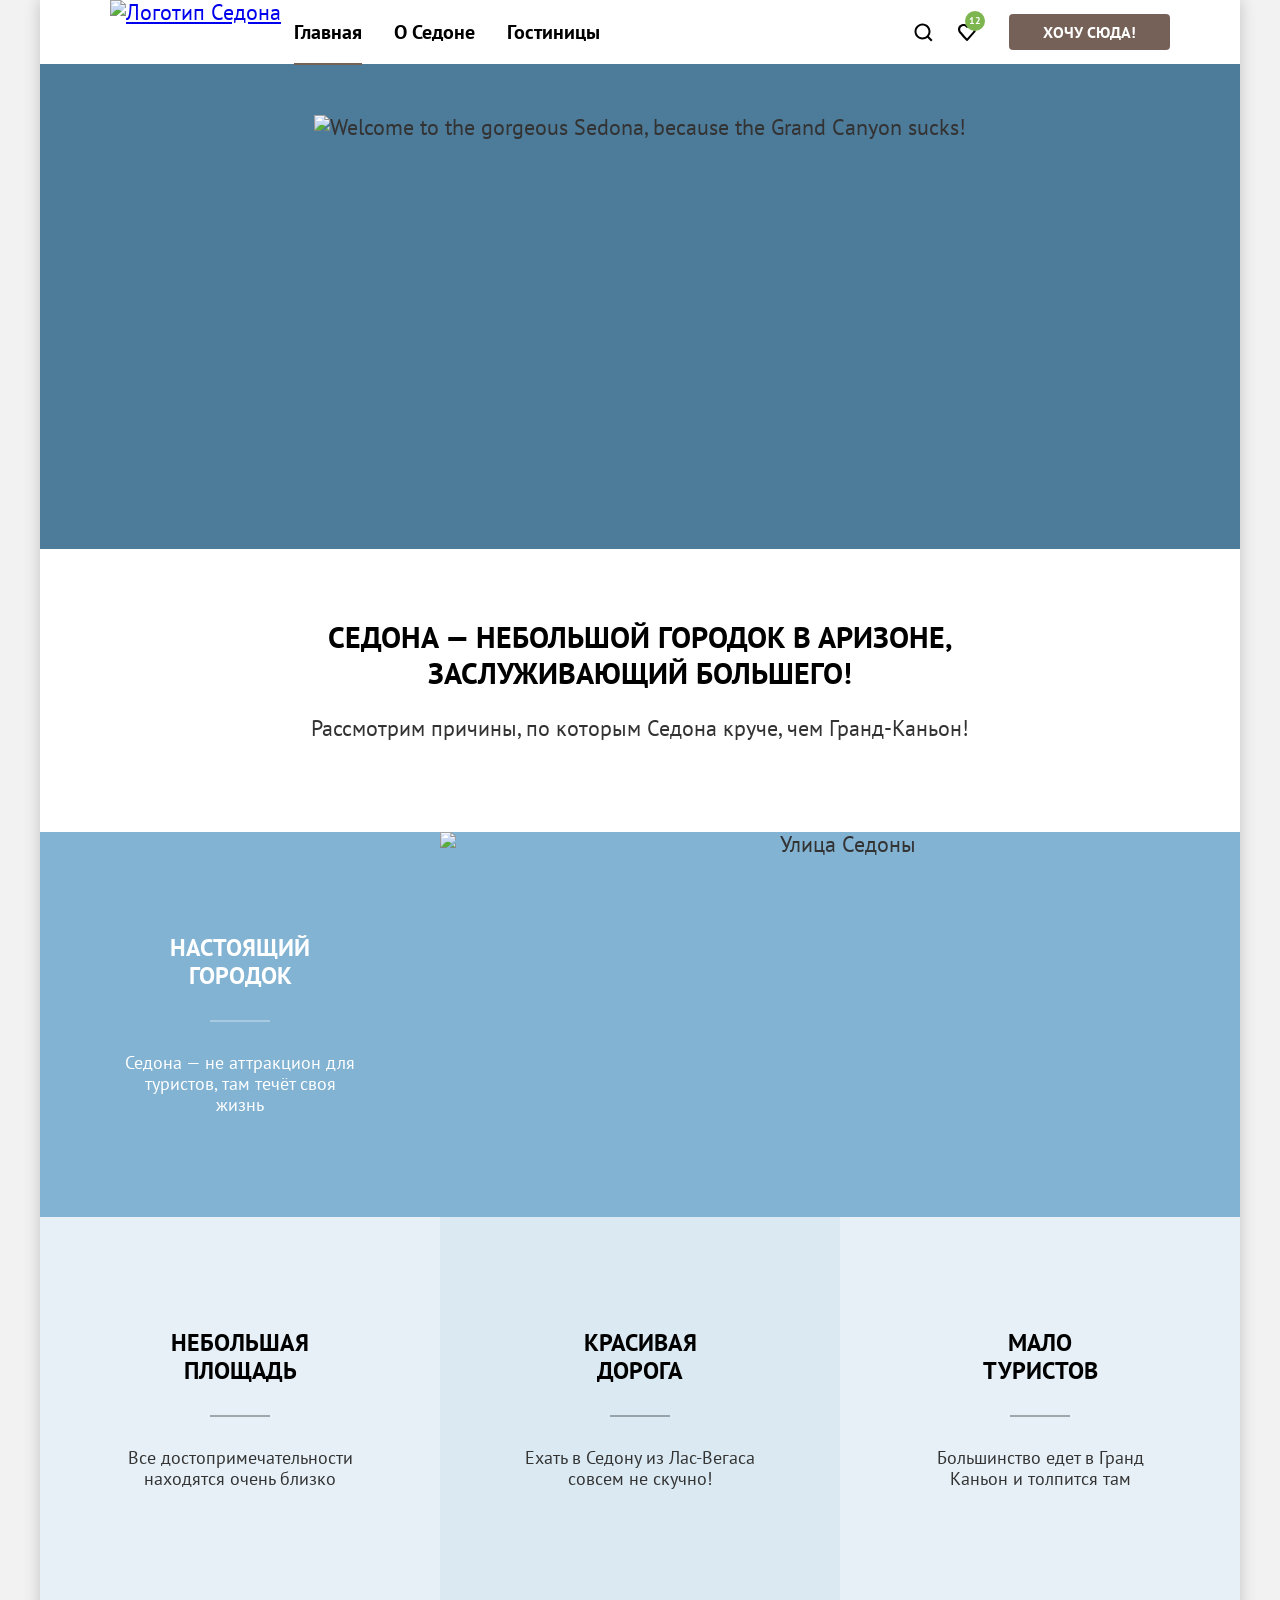
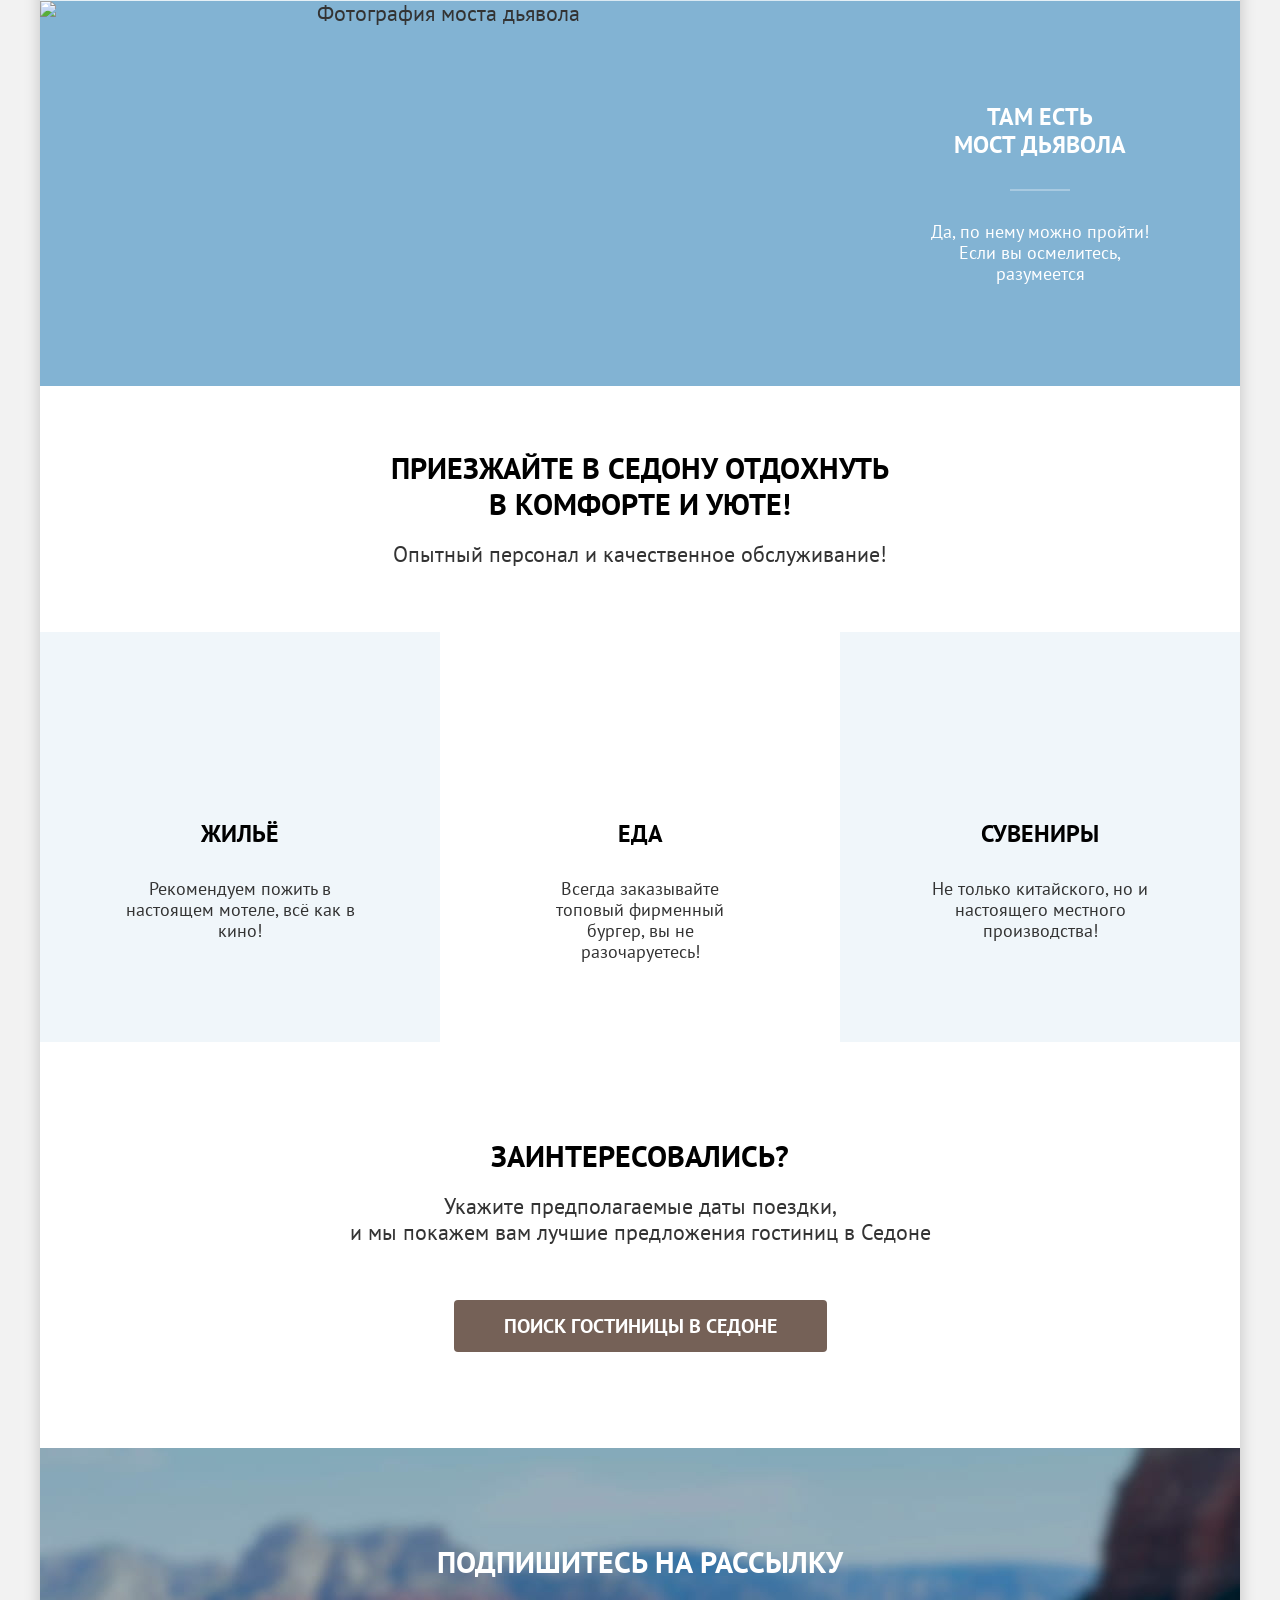
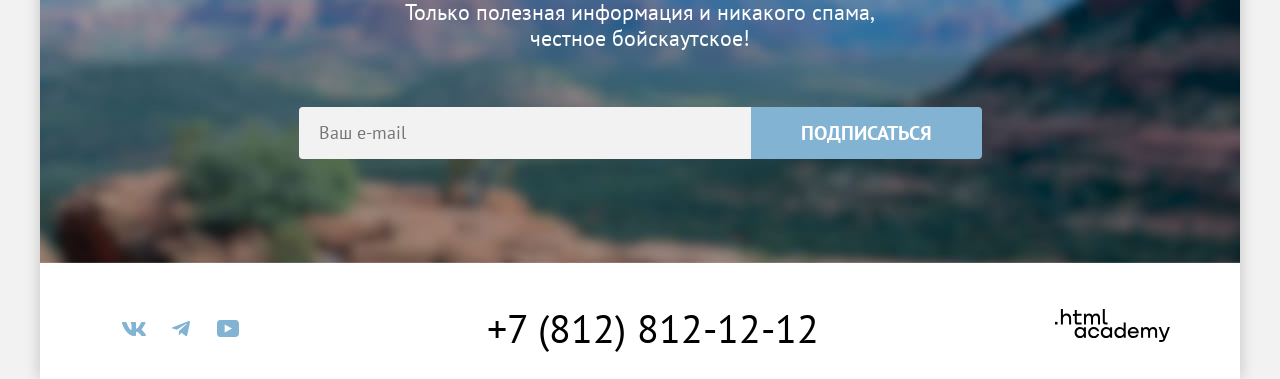
==== commit 9405698c: "Добавляет декоративные элементы 8.28. Декоративные элементы всех страниц" ====
--- a/index.html
+++ b/index.html
@@ -16,6 +16,7 @@
         </a>
 
         <nav class="navigation">
+
           <ul class="navigation-list navigation-menu">
             <li class="navigation-item">
               <a class="navigation-link navigation-link-current" href="index.html" aria-current="page">Главная</a>
@@ -27,28 +28,44 @@
               <a class="navigation-link" href="catalog.html">Гостиницы</a>
             </li>
           </ul>
+
           <ul class="navigation-list navigation-user">
             <li class="navigation-item">
-              <a class="navigation-link" href="#">
+              <a class="navigation-link navigation-link-icon" href="#">
+                <svg class="navigation-icon" aria-hidden="true" focusable="false" width="20" height="20"
+                  viewBox="0 0 20 20" fill="none" xmlns="http://www.w3.org/2000/svg">
+                  <path
+                    d="M19.5 18.0083L15.8 14.3287C16.8 13.0359 17.5 11.3453 17.5 9.4558C17.5 5.08011 13.9 1.5 9.5 1.5C5.1 1.5 1.5 5.17956 1.5 9.55525C1.5 13.9309 5.1 17.511 9.5 17.511C11.3 17.511 13 16.9144 14.4 15.8204L18.1 19.5L19.5 18.0083ZM9.5 15.5221C6.2 15.5221 3.5 12.837 3.5 9.55525C3.5 6.27348 6.2 3.5884 9.5 3.5884C12.8 3.5884 15.5 6.27348 15.5 9.55525C15.5 12.837 12.8 15.5221 9.5 15.5221Z"
+                    />
+                </svg>
                 <span class="visually-hidden">
                   Поиск
                 </span>
               </a>
             </li>
             <li class="navigation-item">
-              <a class="navigation-link" href="#">
+              <a class="navigation-link navigation-link-icon navigation-search" href="#">
+                <svg class="navigation-icon" aria-hidden="true" focusable="false" width="18" height="17"
+                  viewBox="0 0 18 17" fill="none" xmlns="http://www.w3.org/2000/svg">
+                  <path
+                    d="M8.9 17C8.6 17 8.3 16.9 8.1 16.6C2.7 10.5 1.4 9.1 1.1 8.7C0.4 7.8 0 6.6 0 5.4C0 2.4 2.4 0 5.5 0C6.8 0 8 0.5 9 1.3C10 0.5 11.3 0 12.5 0C15.5 0 18 2.4 18 5.4C18 6.7 17.5 7.9 16.7 8.8L9.7 16.7C9.5 16.9 9.3 17 8.9 17ZM2.9 7.5C3.2 7.9 6.4 11.5 9 14.4L15.2 7.4C15.7 6.9 15.9 6.2 15.9 5.4C15.9 3.6 14.4 2.1 12.6 2.1C11.6 2.1 10.6 2.6 9.9 3.4C9.6 3.7 9.3 3.8 9 3.8C8.7 3.8 8.4 3.6 8.2 3.4C7.5 2.6 6.5 2.1 5.5 2.1C3.7 2.1 2.2 3.6 2.2 5.4C2.1 6.3 2.5 7 2.9 7.5C2.8 7.5 2.8 7.5 2.9 7.5Z"
+                    />
+                </svg>
                 <span class="visually-hidden">Отелей в избранном:</span>
-                <span class="count">12</span>
-              </a>
-            </li>
-            <li class="navigation-item">
-              <a class="navigation-link button" href="#">Хочу сюда!</a>
-            </li>
-          </ul>
+                <span class="navigation-count">12</span>
+              </a>
+            </li>
+            <li class="navigation-item">
+              <a class="navigation-link navigation-button button" href="#">Хочу сюда!</a>
+            </li>
+          </ul>
+
         </nav>
+
       </header>
 
       <main class="main-index">
+
         <section class="preview">
           <h1 class="visually-hidden">Седона</h1>
           <img class="preview-image" src="images/welcome.svg" width="458" height="352"
@@ -56,63 +73,65 @@
         </section>
 
         <section class="advantages">
-          <h2 class="advantages-title page-headline">Седона — небольшой городок в Аризоне,<br> заслуживающий большего!
-          </h2>
-          <p class="advantages-description page-desc">Рассмотрим причины, по которым Седона круче, чем Гранд-Каньон!</p>
-
+          <div class="advantages-container">
+            <h2 class="advantages-title page-headline">Седона — небольшой городок в Аризоне,<br> заслуживающий большего!
+            </h2>
+            <p class="advantages-description page-desc">Рассмотрим причины, по которым Седона круче, чем Гранд-Каньон!
+            </p>
+          </div>
           <ul class="advantages-list">
             <li class="advantages-item advantages-with-image">
-              <div class="advantages-container">
-                <h3 class="advantages-item-title page-subtitle page-headline-and-desc-other-color">Настоящий городок
+              <div class="advantages-item-container">
+                <h3 class="advantages-item-title page-subtitle page-other-color">Настоящий городок
                 </h3>
-                <p class="advantages-item-description page-headline-and-desc-other-color">Седона — не аттракцион для
+                <p class="advantages-item-description page-other-color">Седона — не аттракцион для
                   туристов, там течёт своя жизнь</p>
               </div>
               <img class="advantages-item-image " src="images/advantages-photo-1.jpg" width="800" height="385"
                 alt="Улица Седоны">
             </li>
             <li class="advantages-item advantages-item-element">
-              <h3 class="advantages-item-title page-subtitle">Небольшая площадь</h3>
+              <h3 class="advantages-item-title page-subtitle">Небольшая<br> площадь</h3>
               <p class="advantages-item-description">Все достопримечательности находятся очень близко</p>
             </li>
             <li class="advantages-item advantages-item-element">
-              <h3 class="advantages-item-title page-subtitle">Красивая дорога</h3>
+              <h3 class="advantages-item-title page-subtitle">Красивая<br> дорога</h3>
               <p class="advantages-item-description">Ехать в Седону из Лас-Вегаса совсем не скучно!</p>
             </li>
             <li class="advantages-item advantages-item-element">
-              <h3 class="advantages-item-title page-subtitle">Мало туристов</h3>
+              <h3 class="advantages-item-title page-subtitle">Мало<br> туристов</h3>
               <p class="advantages-item-description">Большинство едет в Гранд Каньон и толпится там</p>
             </li>
             <li class="advantages-item advantages-with-image">
               <img class="advantages-item-image" src="images/advantages-photo-2.jpg" width="800" height="385"
                 alt="Фотография моста дьявола">
-              <div class="advantages-container">
-                <h3 class="advantages-item-title page-subtitle page-headline-and-desc-other-color">Там есть мост дьявола
+              <div class="advantages-item-container">
+                <h3 class="advantages-item-title page-subtitle page-other-color">Там есть<br> мост дьявола
                 </h3>
-                <p class="advantages-item-description page-headline-and-desc-other-color">Да, по нему можно пройти! Если
-                  вы
-                  осмелитесь, разумеется</p>
+                <p class="advantages-item-description page-other-color">Да, по нему можно пройти! Если вы осмелитесь,
+                  разумеется</p>
               </div>
             </li>
           </ul>
         </section>
 
         <section class="recommendations">
-          <h2 class="recommendations-title page-headline">Приезжайте в Седону отдохнуть<br> в комфорте и уюте!</h2>
-          <p class="recommendations-description page-desc">Опытный персонал и качественное обслуживание!</p>
-
+          <div class="recommendations-container">
+            <h2 class="recommendations-title page-headline">Приезжайте в Седону отдохнуть<br> в комфорте и уюте!</h2>
+            <p class="recommendations-description page-desc">Опытный персонал и качественное обслуживание!</p>
+          </div>
           <ul class="recommendations-list">
-            <li class="recommendations-item">
+            <li class="recommendations-item recommendations-home">
               <h3 class="recommendations-item-title page-subtitle">Жильё</h3>
               <p class="recommendations-item-description">Рекомендуем пожить в настоящем мотеле,
                 всё как в кино!</p>
             </li>
-            <li class="recommendations-item">
+            <li class="recommendations-item recommendations-food">
               <h3 class="recommendations-item-title page-subtitle">Еда</h3>
               <p class="recommendations-item-description">Всегда заказывайте
                 топовый фирменный бургер, вы не разочаруетесь!</p>
             </li>
-            <li class="recommendations-item">
+            <li class="recommendations-item recommendations-gift">
               <h3 class="recommendations-item-title page-subtitle">Сувениры</h3>
               <p class="recommendations-item-description">Не только китайского,
                 но и настоящего местного производства!</p>
@@ -125,38 +144,55 @@
           <p class="booking-description page-desc">Укажите предполагаемые даты поездки,<br> и мы покажем вам лучшие
             предложения гостиниц
             в Седоне</p>
-          <button class="button" type="button">Поиск гостиницы в седоне</button>
+          <button class="booking-button button" type="button">Поиск гостиницы в седоне</button>
         </section>
 
         <section class="subscription main-page-subscription">
-          <h2 class="subscription-title page-headline page-headline-and-desc-other-color">Подпишитесь на рассылку</h2>
-          <p class="subscription-description page-desc page-headline-and-desc-other-color">Только полезная информация и
+          <h2 class="subscription-title page-headline page-other-color">Подпишитесь на рассылку</h2>
+          <p class="subscription-description page-desc page-other-color">Только полезная информация и
             никакого спама,<br> честное бойскаутское!</p>
           <form class="subscription-form" action="https://echo.htmlacademy.ru/" method="post">
             <label class="visually-hidden" for="subscription-email">Укажите e-mail</label>
-            <input class="field" type="email" name="subscription-email" id="subscription-email" placeholder="Ваш email"
+            <input class="field" type="email" name="subscription-email" id="subscription-email" placeholder="Ваш e-mail"
               required>
             <button class="subscription-button button button-additional" type="submit">Подписаться</button>
           </form>
         </section>
+
       </main>
 
       <footer class="main-footer">
+
         <section class="footer-social">
           <h2 class="visually-hidden">Социальные сети</h2>
           <ul class="social-list">
             <li class="social-item">
-              <a class="social-item-button" href="#">
+              <a class="social-link" href="#">
+                <svg class="social-icon" width="24" height="14" viewBox="0 0 24 14" fill="none"
+                  xmlns="http://www.w3.org/2000/svg">
+                  <path fill-rule="evenodd" clip-rule="evenodd"
+                    d="M23.45 0.948C23.616 0.402 23.45 0 22.655 0H20.03C19.362 0 19.054 0.347 18.887 0.73C18.887 0.73 17.552 3.926 15.661 6.002C15.049 6.604 14.771 6.795 14.437 6.795C14.27 6.795 14.019 6.604 14.019 6.057V0.948C14.019 0.292 13.835 0 13.279 0H9.151C8.734 0 8.483 0.304 8.483 0.593C8.483 1.214 9.429 1.358 9.526 3.106V6.904C9.526 7.737 9.373 7.888 9.039 7.888C8.149 7.888 5.984 4.677 4.699 1.003C4.45 0.288 4.198 0 3.527 0H0.9C0.15 0 0 0.347 0 0.73C0 1.412 0.89 4.8 4.145 9.281C6.315 12.341 9.37 14 12.153 14C13.822 14 14.028 13.632 14.028 12.997V10.684C14.028 9.947 14.186 9.8 14.715 9.8C15.105 9.8 15.772 9.992 17.33 11.467C19.11 13.216 19.403 14 20.405 14H23.03C23.78 14 24.156 13.632 23.94 12.904C23.702 12.18 22.852 11.129 21.725 9.882C21.113 9.172 20.195 8.407 19.916 8.024C19.527 7.533 19.638 7.314 19.916 6.877C19.916 6.877 23.116 2.451 23.449 0.948H23.45Z" />
+                </svg>
                 <span class="visually-hidden">ВКонтакте</span>
               </a>
             </li>
             <li class="social-item">
-              <a class="social-item-button" href="#">
+              <a class="social-link" href="#">
+                <svg class="social-icon" width="18" height="16" viewBox="0 0 18 16" fill="none"
+                  xmlns="http://www.w3.org/2000/svg">
+                  <path
+                    d="M16.785 0.0992597L0.840489 6.24776C-0.247661 6.68481 -0.241365 7.29184 0.640845 7.56253L4.73445 8.83953L14.2058 2.8637C14.6537 2.59121 15.0629 2.7378 14.7265 3.03636L7.05283 9.96185H7.05103L7.05283 9.96275L6.77045 14.1823C7.18413 14.1823 7.36669 13.9925 7.59871 13.7686L9.58705 11.8351L13.7229 14.89C14.4855 15.31 15.0332 15.0941 15.2229 14.1841L17.9379 1.38885C18.2158 0.274623 17.5126 -0.229883 16.785 0.0992597Z" />
+                </svg>
                 <span class="visually-hidden">Телеграм</span>
               </a>
             </li>
             <li class="social-item">
-              <a class="social-item-button" href="#">
+              <a class="social-link" href="#">
+                <svg class="social-icon" width="22" height="17" viewBox="0 0 22 17" fill="none"
+                  xmlns="http://www.w3.org/2000/svg">
+                  <path
+                    d="M18.607 0H3.17413C1.31343 0 0 1.59375 0 3.4V13.4937C0 15.4062 1.31343 17 3.17413 17H18.8259C20.4677 17 22 15.4062 22 13.6V3.4C21.7811 1.59375 20.4677 0 18.607 0ZM7.66169 12.5375V4.4625L14.995 8.5L7.66169 12.5375Z" />
+                </svg>
                 <span class="visually-hidden">Ютуб</span>
               </a>
             </li>
@@ -172,10 +208,36 @@
 
         <section class="footer-copyright">
           <h2 class="visually-hidden">Правообладатель</h2>
-          <a class="footer-copyright-image" href="#">
-            <!-- Logo HTML Academy -->
+          <a class="footer-copyright-link" href="#">
+            <svg class="footer-copyright-icon" width="115" height="33" viewBox="0 0 115 33" fill="none"
+              xmlns="http://www.w3.org/2000/svg">
+              <path d="M0 12.9V15.5H2.5V12.9H0Z" />
+              <path
+                d="M11.6 4.5C10 4.5 8.8 5.2 8 6.2H7.9V0H5.9V15.5H7.9V10.2C7.9 8.1 9.2 6.6 11.2 6.6C13 6.6 14.1 8 14.1 9.8V15.5H16.1V9.4C16.2 6.4 14.3 4.5 11.6 4.5Z" />
+              <path
+                d="M26.6 4.8H21.8V1.1H19.8V4.9H17.9V6.9H19.8V12.9C19.8 14.6 20.8 15.6 22.5 15.6H26.6V13.6H22.9C22.2 13.6 21.8 13.2 21.8 12.5V6.8H26.6V4.8Z" />
+              <path
+                d="M41.1 4.6C39.5 4.6 38.2 5.4 37.6 6.7H37.5C36.9 5.5 35.7 4.6 34.1 4.6C32.7 4.6 31.6 5.4 31 6.4H30.9V4.8H29V15.4H31V10C31 8 32 6.5 33.6 6.5C35.1 6.5 36 7.5 36 9.1V15.4H38V9.8C38 7.4 39.4 6.5 40.6 6.5C42.1 6.5 43 7.5 43 9.1V15.4H45V8.9C45.1 6.4 43.6 4.6 41.1 4.6Z" />
+              <path
+                d="M47.8 12.7C47.8 14.4 48.8 15.4 50.6 15.4H52.6V13.4H50.9C50.2 13.4 49.8 13 49.8 12.3V0H47.8V12.7Z" />
+              <path
+                d="M28.9 19.7C28 18.6 26.7 17.9 25 17.9C21.9 17.9 19.6 20.2 19.6 23.5C19.6 26.8 21.9 29.1 25 29.1C26.8 29.1 28 28.3 28.8 27.2H28.9V28.8H30.9V18.2H28.9V19.7ZM25.3 27.1C23.1 27.1 21.7 25.5 21.7 23.5C21.7 21.5 23.1 19.9 25.3 19.9C27.5 19.9 28.9 21.5 28.9 23.5C28.9 25.4 27.5 27.1 25.3 27.1Z" />
+              <path
+                d="M44.2 22C43.7 19.6 41.6 17.9 38.8 17.9C35.4 17.9 33.2 20.4 33.2 23.5C33.2 26.6 35.4 29.1 38.8 29.1C41.6 29.1 43.7 27.3 44.2 24.9H42.1C41.7 26.2 40.4 27.2 38.8 27.2C36.6 27.2 35.2 25.6 35.2 23.6C35.2 21.6 36.6 20 38.8 20C40.4 20 41.6 21 42.1 22.2H44.2V22Z" />
+              <path
+                d="M55.1 19.7C54.2 18.6 52.9 17.9 51.2 17.9C48.1 17.9 45.8 20.2 45.8 23.5C45.8 26.8 48.1 29.1 51.2 29.1C53 29.1 54.2 28.3 55 27.2H55.1V28.8H57.1V18.2H55.1V19.7ZM51.5 27.1C49.3 27.1 47.9 25.5 47.9 23.5C47.9 21.5 49.3 19.9 51.5 19.9C53.7 19.9 55.1 21.5 55.1 23.5C55.1 25.4 53.6 27.1 51.5 27.1Z" />
+              <path
+                d="M68.7 19.8C67.8 18.7 66.5 17.9 64.8 17.9C61.7 17.9 59.4 20.2 59.4 23.5C59.4 26.8 61.6 29.1 64.8 29.1C66.5 29.1 67.8 28.3 68.6 27.3H68.7V28.8H70.7V13.4H68.7V19.8ZM65.1 27.1C62.9 27.1 61.5 25.5 61.5 23.5C61.5 21.5 62.9 19.9 65.1 19.9C67.3 19.9 68.7 21.5 68.7 23.5C68.6 25.5 67.2 27.1 65.1 27.1Z" />
+              <path
+                d="M78.3 17.9C75 17.9 72.8 20.4 72.8 23.5C72.8 26.5 74.9 29.1 78.3 29.1C80.8 29.1 82.8 27.8 83.5 25.5H81.4C80.9 26.5 79.8 27.1 78.4 27.1C76.5 27.1 75.1 25.8 75 24.2H83.8C84 20.6 81.8 17.9 78.3 17.9ZM78.3 19.8C80 19.8 81.3 20.8 81.6 22.4H75.1C75.4 20.9 76.6 19.8 78.3 19.8Z" />
+              <path
+                d="M98.2 17.9C96.6 17.9 95.3 18.7 94.6 19.9H94.5C93.9 18.7 92.7 17.9 91.1 17.9C89.7 17.9 88.6 18.6 88 19.7V18.2H86.1V28.8H88.1V23.4C88.1 21.4 89.1 20 90.7 19.9C92.2 19.9 93.1 20.9 93.1 22.5V28.8H95.1V23.2C95.1 20.8 96.5 19.9 97.7 19.9C99.2 19.9 100.1 20.9 100.1 22.5V28.8H102.1V22.3C102.2 19.7 100.7 17.9 98.2 17.9Z" />
+              <path
+                d="M109.4 27L105.8 18.1H103.6L108.4 29.7C108.1 30.6 107.7 30.9 106.7 30.9H104.2V32.9H106.7C108.5 32.9 109.5 32.1 110.2 30.3L114.9 18.1H112.8L109.4 27Z" />
+            </svg>
           </a>
         </section>
+
       </footer>
 
     </div>
--- a/styles/styles.css
+++ b/styles/styles.css
@@ -29,7 +29,7 @@
   font-weight: 400;
   color: #333333;
 
-  background-color: #ffffff;
+  background-color: #f2f2f2;
 }
 
 .visually-hidden {
@@ -52,9 +52,11 @@
   min-height: 100%;
   width: 1200px;
   margin: 0 auto;
-}
-
-
+  background-color: #ffffff;
+  box-shadow: 0 0 15px 0 rgba(0, 0, 0, 0.2);
+}
+
+/* button */
 .button {
   font-family: inherit;
   font-size: 20px;
@@ -66,45 +68,191 @@
   text-decoration: none;
   text-transform: uppercase;
   border: none;
+  border-radius: 4px;
+  padding: 8px 50px;
+  cursor: pointer;
+}
+
+.button:hover {
+  background-color: #615048;
+}
+
+.button:focus-visible {
+  background-color: #615048;
+  outline-offset: 3px;
+}
+
+@supports not selector(:focus-visible) {
+  .button:focus {
+    background-color: #615048;
+    outline-offset: 3px;
+  }
+}
+
+.button:active {
+  background-color: #756157;
+  color: rgba(255, 255, 255, 0.3);
+}
+
+.button:disabled {
+  background-color: #e5e5e5;
+  pointer-events: none;
 }
 
 .button-additional {
   background-color: #82b3d3;
 }
 
+.button-additional:hover {
+  background-color: #68a2ca;
+}
+
+.button-additional:focus-visible {
+  background-color: #68a2ca;
+  outline-offset: 3px;
+}
+
+@supports not selector(:focus-visible) {
+  .button-additional:focus {
+    background-color: #68a2ca;
+    outline-offset: 3px;
+  }
+}
+
+.button-additional:active {
+  background-color: #82b3d3;
+  color: rgba(255, 255, 255, 0.3);
+}
+
+.button-additional:disabled {
+  background-color: #e5e5e5;
+  pointer-events: none;
+}
+
 .button-reset {
-  background-color: transparent;
+  background: transparent;
+  border: 0;
+}
+
+.button-reset:active {
+  background: transparent;
+  color: rgba(255, 255, 255, 0.3);
+  border: 0;
+  padding: 8px 50px;
+}
+
+.button-reset:focus-visible {
+  background: transparent;
+  border: 3px solid #83b3d3;
+  padding: 5px 47px;
+  outline-offset: 3px;
+}
+
+@supports not selector(:focus-visible) {
+  .button-reset:focus {
+    background: transparent;
+    border: 3px solid #83b3d3;
+    padding: 5px 47px;
+    outline-offset: 3px;
+  }
+}
+
+.button-reset:hover {
+  background: transparent;
+  border: 0;
+  opacity: 0.6;
+  padding: 8px 50px;
+}
+
+.button-reset:disabled {
+  background: transparent;
+  border: 0;
+  opacity: 0.1;
+  padding: 8px 50px;
+  pointer-events: none;
 }
 
 .favorites-add {
   background-color: #7dB54f;
 }
 
-
-
-
+.favorites-add:hover {
+  background-color: #6c9e42;
+}
+
+.favorites-add:focus-visible {
+  background-color: #6c9e42;
+  outline-offset: 3px;
+}
+
+@supports not selector(:focus-visible) {
+  .favorites-add:focus {
+    background-color: #6c9e42;
+    outline-offset: 3px;
+  }
+}
+
+.favorites-add:active {
+  background-color: #7db54f;
+  color: rgba(255, 255, 255, 0.3);
+}
+
+.favorites-add:disabled {
+  background-color: #e5e5e5;
+  pointer-events: none;
+}
+
+
+
+.page-headline {
+  font-size: 30px;
+  line-height: 36px;
+  font-weight: 700;
+  color: #000000;
+  text-align: center;
+  text-transform: uppercase;
+  margin: 0;
+}
+
+.page-desc {
+  text-align: center;
+  margin: 0;
+}
+
+.page-subtitle {
+  font-size: 24px;
+  line-height: 117%;
+  font-weight: 700;
+  color: #000000;
+  text-transform: uppercase;
+  margin: 0;
+}
+
+.page-other-color {
+  color: #ffffff;
+}
 
 /* header */
 .header-main {
   display: flex;
+  position: relative;
 
   color: #000000;
   background-color: #ffffff;
-  padding-left: 70px;
-  padding-right: 70px;
+  padding: 0 70px;
 }
 
 .header-logo-link {
-  width: 140px;
-  margin-right: 30px;
-}
-
-
+  position: absolute;
+}
 
 /* navigation */
 .navigation {
   display: flex;
   justify-content: space-between;
+  flex-grow: 1;
+
+  margin-left: 168px;
 }
 
 .navigation-list {
@@ -120,6 +268,7 @@
 }
 
 .navigation-link {
+  position: relative;
   display: block;
 
   font-size: 20px;
@@ -131,13 +280,108 @@
   padding: 20px 16px;
 }
 
-.navigation-item .button {
+.navigation-link-current::before {
+  position: absolute;
+  right: 16px;
+  bottom: -1px;
+  left: 16px;
+  height: 2px;
+  background-color: #756257;
+  content: "";
+}
+
+.navigation-menu .navigation-link:hover {
+  color: #756157;
+}
+
+.navigation-menu .navigation-link:focus-visible {
+  color: #756157;
+}
+
+@supports not selector(:focus-visible) {
+  .navigation-menu .navigation-link:focus {
+    color: #756157;
+    outline-offset: 3px;
+  }
+}
+
+.navigation-menu .navigation-link:active {
+  color: rgba(117, 97, 87, 0.3);
+}
+
+.navigation-search {
+  position: relative;
+}
+
+.navigation-count {
+  position: absolute;
+  top: 11px;
+  left: 20px;
+  font-size: 10px;
+  line-height: 100%;
+  text-align: center;
+  color: #ffffff;
+  border-radius: 100vw;
+  min-width: 20px;
+  height: 20px;
+  background: #7db54f;
+  padding: 5px 4px;
+  box-sizing: border-box;
+}
+
+.navigation-button {
   font-size: 16px;
   line-height: 20px;
   color: #ffffff;
   padding: 8px 34px;
 }
 
+.navigation-link-icon {
+  position: relative;
+  min-width: 20px;
+  min-height: 20px;
+  padding: 22px 12px;
+}
+
+.navigation-icon {
+  position: absolute;
+  top: 0;
+  right: 0;
+  bottom: 0;
+  left: 0;
+  margin: auto;
+  fill: #000000;
+}
+
+.navigation-link-icon:hover .navigation-icon {
+  fill: #756157;
+}
+
+.navigation-link-icon:focus-visible .navigation-icon {
+  fill: #756157;
+  outline-offset: 3px;
+}
+
+@supports not selector(:focus-visible) {
+  .navigation-link-icon:focus .navigation-icon {
+    fill: #756157;
+    outline-offset: 3px;
+  }
+}
+
+.navigation-link-icon:active .navigation-icon {
+  fill: rgba(117, 97, 87, 0.3);
+}
+
+.navigation-user {
+  min-width: 268px;
+}
+
+.navigation-button {
+  margin-left: 20px;
+}
+
+/* main */
 .main-index,
 .main-inner {
   flex-grow: 1;
@@ -152,54 +396,34 @@
   background-position: center center;
   background-repeat: no-repeat;
   text-align: center;
+
+  padding: 31px 70px 56px;
+  box-sizing: border-box;
+  min-height: 485px;
 }
 
 .preview-image {
-  padding-top: 51px;
-  padding-bottom: 76px;
-}
-
-.page-headline {
-  font-size: 30px;
-  line-height: 36px;
-  font-weight: 700;
-  color: #000000;
-  text-align: center;
-  text-transform: uppercase;
-}
-
-.page-desc {
-  text-align: center;
-}
-
-.page-subtitle {
-  font-size: 24px;
-  line-height: 28px;
-  font-weight: 700;
-  color: #000000;
-  text-transform: uppercase;
-}
-
-.page-headline-and-desc-other-color {
-  color: #ffffff;
-}
-
-
+  margin: 20px;
+}
 
 /* advantages  */
+.advantages-container {
+  padding: 70px 70px;
+}
+
 .advantages-title {
-  margin-top: 69px;
+  margin-bottom: 25px;
 }
 
 .advantages-description {
-  margin-bottom: 90px;
+  margin-bottom: 20px;
 }
 
 .advantages-list {
   display: flex;
   flex-wrap: wrap;
 
-  background: rgba(130, 179, 211, 0.12);
+  background: rgba(130, 179, 211, 0.2);
 
   margin: 0;
   padding: 0;
@@ -207,40 +431,91 @@
 }
 
 .advantages-item {
+  display: flex;
+  flex-direction: column;
+  justify-content: center;
+  align-items: center;
   text-align: center;
 }
 
-
-.advantages-container,
+.advantages-item-title::after {
+  display: block;
+  content: "";
+  border-bottom: 2px solid rgba(0, 0, 0, 0.3);
+  width: 60px;
+  margin: 30px auto;
+}
+
+.advantages-with-image .advantages-item-title::after {
+  border-bottom: 2px solid rgba(255, 255, 255, 0.3);
+}
+
+.advantages-item-description {
+  margin: 0;
+  font-size: 18px;
+  line-height: 21px;
+}
+
+.advantages-item-container {
+  width: 400px;
+  box-sizing: border-box;
+  padding: 102px 85px;
+}
+
 .advantages-item-element {
   width: 400px;
   box-sizing: border-box;
-  padding: 100px 80px;
-}
-
-.advantages-with-image {
+  padding: 112px 85px;
+}
+
+.advantages-item:nth-child(2n+1) {
+  background: rgba(130, 179, 211, 0.12);
+}
+
+.advantages-item.advantages-with-image {
   display: flex;
   flex-direction: row;
   justify-content: center;
   align-items: center;
-}
-
-.advantages-item:nth-child(3n) {
-  background: rgba(130, 179, 211, 0.2);
-}
-
-.advantages-with-image {
   background: rgba(130, 179, 211, 1);
 }
 
-.advantages-item-description {
-  font-size: 18px;
-  line-height: 21px;
-}
-
-
-
 /* recommendations */
+
+.recommendations-container {
+  padding: 64px 70px;
+}
+
+.recommendations-title {
+  margin-bottom: 20px;
+}
+
+.recommendations-item-title::before {
+  content: "";
+  display: block;
+  margin: auto;
+  padding: 2px;
+  margin-bottom: 24px;
+  height: 80px;
+  width: 76px;
+
+  background-repeat: no-repeat;
+  background-position: center center;
+  background-size: contain;
+}
+
+.recommendations-home .recommendations-item-title:before {
+  background-image: url("../images/icons/icon-home.svg");
+}
+
+.recommendations-food .recommendations-item-title:before {
+  background-image: url("../images/icons/icon-food.svg");
+}
+
+.recommendations-gift .recommendations-item-title:before {
+  background-image: url("../images/icons/icon-gift.svg");
+}
+
 .recommendations-list {
   display: flex;
   flex-direction: row;
@@ -254,7 +529,10 @@
 
 .recommendations-item {
   text-align: center;
-  width: 33.33%;
+  width: 400px;
+  box-sizing: border-box;
+  padding: 80px 85px;
+
 }
 
 .recommendations-item:nth-child(2n) {
@@ -262,20 +540,34 @@
 }
 
 .recommendations-item-description {
+  margin: 0;
   font-size: 18px;
   line-height: 21px;
 }
 
-
-
+.recommendations-item svg {
+  min-width: 72px;
+  min-height: 75px;
+  margin-bottom: 23px;
+}
+
+.recommendations-item-title {
+  margin-bottom: 30px;
+}
+
+/* booking */
 .booking {
   text-align: center;
-}
-
-.subscription {
-  text-align: center;
-}
-
+  padding: 96px 70px;
+}
+
+.booking-title {
+  margin-bottom: 20px;
+}
+
+.booking-description {
+  margin-bottom: 54px;
+}
 
 /* filter */
 .filter-container {
@@ -296,8 +588,8 @@
 .inner-header-title {
   font-size: 60px;
   line-height: 78px;
-  margin-top: 0;
-  margin-bottom: 0;
+  margin: 0;
+  margin-bottom: 3px;
 }
 
 .breadcrumbs-list {
@@ -307,6 +599,7 @@
   margin: 0;
   padding: 0;
   list-style-type: none;
+  margin-bottom: 40px;
 }
 
 .breadcrumbs-link {
@@ -316,22 +609,99 @@
   text-decoration: none;
 }
 
+.breadcrumbs-item:first-child {
+  margin-right: 28px;
+  position: relative;
+}
+
+.breadcrumbs-item:first-child::after {
+  content: "";
+  position: absolute;
+  right: -20px;
+  top: 9px;
+  display: block;
+  width: 8px;
+  height: 20px;
+  background-image: url("../images/icons/icon-breadcrumbs.svg");
+  background-repeat: no-repeat;
+}
+
+/* заполнить */
+
+.breadcrumbs-link:hover {
+  color: rgba(255, 255, 255, 0.6);
+}
+
+.breadcrumbs-link:focus-visible {
+  color: #ffffff;
+}
+
+@supports not selector(:focus-visible) {
+  .breadcrumbs-link:focus {
+    color: #ffffff;
+    outline-offset: 3px;
+  }
+}
+
+.breadcrumbs-link:active {
+  color: rgba(255, 255, 255, 0.3);
+}
+
+.breadcrumbs-home {
+  fill: #ffffff;
+}
+
+
+.breadcrumbs-link-icon:hover .breadcrumbs-home {
+  fill: rgba(255, 255, 255, 0.6);
+}
+
+.breadcrumbs-link-icon:focus-visible .breadcrumbs-home {
+  fill: #ffffff;
+}
+
+@supports not selector(:focus-visible) {
+  .breadcrumbs-link-icon:focus .breadcrumbs-home {
+    fill: #ffffff;
+    outline-offset: 3px;
+  }
+}
+
+.breadcrumbs-link-icon:active .breadcrumbs-home {
+  fill: rgba(255, 255, 255, 0.3);
+}
+
+
+
 .sorting-filter {
   display: flex;
   flex-direction: row;
+  gap: 70px;
 }
 
 .sorting-filter-group {
   border: none;
+  padding: 0;
+  margin: 0;
+}
+
+.sorting-filter-group-price {
+  margin-left: 70px;
 }
 
 .sorting-filter-title {
   font-size: 20px;
   line-height: 24px;
   font-weight: 700;
+  padding: 0;
+  margin-bottom: 32px;
 }
 
 .sorting-filter-list {
+  display: flex;
+  flex-direction: column;
+  min-height: 112px;
+  gap: 16px;
   padding: 0;
   margin: 0;
   list-style-type: none;
@@ -347,22 +717,126 @@
   line-height: 36px;
   text-transform: uppercase;
   color: #000000;
+  margin: 0;
+}
+
+.sorting-inputs {
+  display: flex;
+  gap: 0 1px;
+}
+
+.price-min {
+  border-radius: 4px 0 0 4px;
+}
+
+.price-max {
+  border-radius: 0 4px 4px 0;
+}
+
+.sorting-inputs input {
+  font-family: inherit;
+  font-weight: 400;
+  font-size: 18px;
+  line-height: 133%;
+  width: 143px;
+
+  padding: 12px 45px 12px 20px;
+  border: none;
+  box-sizing: border-box;
 }
 
 .select-control {
+  position: relative;
+  display: block;
   font-family: inherit;
   font-size: 18px;
   line-height: 21px;
   color: #333333;
-}
+  padding: 10px 15px;
+  box-sizing: border-box;
+  min-width: 292px;
+  border-radius: 4px;
+  border: 2px solid #e5e5e5;
+  appearance: none;
+
+  background: url("../images/icons/icon-arrow.svg") no-repeat right 15px center;
+  cursor: pointer;
+}
+
+.select-control:hover {
+  border-color: #68a2ca;
+}
+
+.select-control:focus {
+  border-color: #68a2ca;
+}
+
+.select-control:disabled {
+  border-color: rgba(0, 0, 0, 0.3);
+  opacity: 0, 3;
+  cursor: default;
+  background: url("../images/icons/icon-arrow-disabled.svg") no-repeat right 15px center;
+}
+
+
 
 .sort {
   display: flex;
   flex-direction: row;
+  gap: 8px;
 
   padding: 0;
   margin: 0;
   list-style-type: none;
+}
+
+.sort-link {
+  display: block;
+  margin: 0;
+  box-sizing: border-box;
+  border: 2px solid #E5E5E5;
+  padding: 8px 14px;
+  border-radius: 4px;
+}
+
+.sort-link-current {
+  border-color: #000000;
+}
+
+.sort-link:hover {
+  border-color: #000000;
+}
+
+.sort-link:focus-visible {
+  border-color: #68a2ca;
+  outline-offset: 3px;
+}
+
+@supports not selector(:focus-visible) {
+  .sort-link:focus {
+    border-color: #68a2ca;
+    outline-offset: 3px;
+  }
+}
+
+.sort-link:active {
+  border: 2px solid #000000;
+}
+
+.sorting-buttons {
+  display: flex;
+  flex-direction: column;
+  justify-content: flex-end;
+}
+
+.sorting-button {
+  font-weight: 700;
+  font-size: 16px;
+  line-height: 125%;
+}
+
+.sorting-buttons .button-additional {
+  margin-bottom: 32px;
 }
 
 
@@ -371,48 +845,105 @@
   display: flex;
   flex-direction: column;
 
-  padding: 50px 70px 60px;
+  padding: 57px 70px 60px;
 }
 
 .catalog-nav {
   display: flex;
   flex-direction: row;
   align-items: center;
+  justify-content: space-between;
 
   margin-bottom: 20px;
 }
 
 .catalog-list {
+  position: relative;
   display: flex;
   flex-direction: row;
   flex-wrap: wrap;
 
   margin: 0;
   padding: 0;
+  gap: 19px 20px;
   list-style-type: none;
-}
+  margin-bottom: 80px;
+}
+
+.catalog-list::after {
+  content: "";
+  position: absolute;
+  height: 1px;
+  right: 0;
+  left: 0;
+  bottom: -40px;
+  background-color: #e6e6e6;
+}
+
 
 .catalog-card {
-  display: flex;
-  flex-direction: column;
-
-  width: 340px;
-  padding: 20px;
+  display: grid;
+  grid-template-rows: 212px min-content auto;
+  grid-template-columns: 140px 140px;
+
+  padding: 20px 19px;
+  gap: 16px 20px;
   box-sizing: border-box;
-  margin-bottom: 20px;
 
   border: 1px solid #e6e6e6;
   border-radius: 4px;
 }
 
-.catalog-card:not(:nth-child(3n)) {
-  margin-right: 20px;
+.catalog-card-link,
+.catalog-card-title {
+  grid-column: 1 / -1;
+}
+
+.catalog-card-price {
+  justify-self: end;
+}
+
+.catalog-card-stars {
+  background-image: url("../images/icons/icon-star.svg");
+  background-repeat: repeat-x;
+  background-position: center left;
+  background-size: 24px auto;
+}
+
+.stars-1 {
+  width: 24px;
+}
+
+.stars-2 {
+  width: 48px;
+}
+
+.stars-3 {
+  width: 72px;
+}
+
+.stars-4 {
+  width: 96px;
+}
+
+.stars-5 {
+  width: 120px;
+}
+
+.catalog-card-button,
+.favorites {
+  font-size: 16px;
+  line-height: 20px;
+  padding: 8px 0;
+  box-sizing: border-box;
 }
 
 .catalog-card-title {
   font-size: 24px;
   line-height: 28px;
   color: #000000;
+  margin: 0;
+
 }
 
 .catalog-card-type,
@@ -426,16 +957,17 @@
   line-height: 20px;
   text-transform: uppercase;
   background-color: #f2f2f2;
-}
-
-
+  justify-self: center;
+  padding: 9px 22px;
+  border-radius: 4px;
+}
 
 /* pagination */
-
 .pagination-list {
   display: flex;
   flex-direction: row;
 
+  gap: 8px;
   margin: 0;
   padding: 0;
   list-style-type: none;
@@ -446,13 +978,13 @@
   justify-content: center;
   align-items: center;
 
-
   font-size: 20px;
+  font-weight: 700;
   line-height: 36px;
-  width: 60px;
+  min-width: 60px;
   height: 60px;
-
-  margin-right: 8px;
+  padding: 12px 10px;
+  box-sizing: border-box;
 
   border-radius: 4px;
 
@@ -461,17 +993,61 @@
   background-color: #82b3d3;
 }
 
+.pagination-link:hover {
+  background-color: #68a2ca;
+}
+
+.pagination-link:focus-visible {
+  background-color: #68a2ca;
+  outline-offset: 3px;
+}
+
+@supports not selector(:focus-visible) {
+  .pagination-link:focus {
+    background-color: #68a2ca;
+    outline-offset: 3px;
+  }
+}
+
+.pagination-link:active {
+  background-color: #82b3d3;
+  color: rgba(255, 255, 255, 0.3);
+}
+
+.pagination-current {
+  color: #000000;
+  background-color: #f2f2f2;
+  cursor: default;
+  pointer-events: none;
+}
+
 .pagination-link-without-number {
   color: #000000;
   background-color: transparent;
 }
 
-.pagination-current {
-  color: #000000;
+.pagination-link-without-number:hover {
   background-color: #f2f2f2;
 }
 
-
+.pagination-link-without-number:focus-visible {
+  background-color: #f2f2f2;
+  outline-offset: 3px;
+}
+
+@supports not selector(:focus-visible) {
+  .pagination-link-without-number:focus {
+    background-color: #f2f2f2;
+    outline-offset: 3px;
+  }
+}
+
+.pagination-link-without-number:active {
+  background-color: transparent;
+  color: rgba(117, 97, 87, 0.3);
+}
+
+/* subscription */
 
 .main-page-subscription {
   background-color: #4d7b9a;
@@ -481,39 +1057,166 @@
   background-repeat: no-repeat;
 }
 
+.subscription {
+  text-align: center;
+  padding: 96px 70px 104px 70px;
+}
+
+.subscription-title {
+  margin-bottom: 20px;
+}
+
+.subscription-description {
+  margin-bottom: 55px;
+}
+
+.subscription-form {
+  display: flex;
+  justify-content: center;
+}
+
 .subscription input {
   font-family: inherit;
   font-weight: 400;
   font-size: 18px;
   line-height: 133%;
-}
-
-
-
+
+  padding: 14px 20px;
+  border: none;
+  border-radius: 4px 0 0 4px;
+  width: 452px;
+  box-sizing: border-box;
+  background: #F2F2F2;
+}
+
+.subscription input:hover {
+  background: #e6e6e6;
+}
+
+.subscription input:focus-visible {
+  background: #e6e6e6;
+  border: 3px solid #83b3d3;
+  outline-offset: 3px;
+  padding: 11px 17px;
+}
+
+@supports not selector(:focus-visible) {
+  .subscription input:focus {
+    background: #e6e6e6;
+    outline-offset: 3px;
+    border: 3px solid #83b3d3;
+    padding: 11px 17px;
+  }
+}
+
+.subscription-button {
+  border-radius: 0 4px 4px 0;
+}
+
+/* footer */
 .main-footer {
   display: flex;
+  flex-direction: row;
+  justify-content: space-between;
+  align-items: center;
+  padding: 45px 70px 30px 70px;
+}
+
+/* social */
+.social-list {
+  display: flex;
+  flex-wrap: wrap;
   flex-direction: row;
   align-items: center;
-}
-
-.social-list {
-  display: flex;
-  flex-direction: row;
+
+  padding: 0;
+  margin: 0;
+  list-style-type: none;
+}
+
+.social-link {
+  display: flex;
   align-items: center;
-
-  padding: 0;
-  margin: 0;
-  list-style-type: none;
-}
-
-.contacts-address a {
-  text-decoration: none;
-}
-
+  justify-content: center;
+  min-width: 47px;
+  min-height: 40px;
+}
+
+.social-icon {
+  fill: #83b3d3;
+}
+
+.social-link:hover .social-icon {
+  fill: #68a2ca;
+}
+
+.social-link:focus-visible .social-icon {
+  fill: #68a2ca;
+  outline-offset: 3px;
+}
+
+@supports not selector(:focus-visible) {
+  .social-link:focus .social-icon {
+    fill: #68a2ca;
+    outline-offset: 3px;
+  }
+}
+
+.social-link:active .social-icon {
+  fill: rgba(104, 162, 202, 0.3);
+}
+
+/* contacts */
 .contacts-phone {
   font-style: normal;
   font-size: 40px;
   line-height: 40px;
   color: #000000;
-
-}
+  text-decoration: none;
+}
+
+.contacts-phone:hover {
+  color: #756157;
+}
+
+.contacts-phone:focus-visible {
+  color: #756157;
+  outline-offset: 3px;
+}
+
+@supports not selector(:focus-visible) {
+  .contacts-phone:focus {
+    color: #756157;
+    outline-offset: 3px;
+  }
+}
+
+.contacts-phone:active {
+  color: rgba(117, 97, 87, 0.3);
+}
+
+
+/* copyright */
+.footer-copyright-icon {
+  fill: #000000;
+}
+
+.footer-copyright-link:hover .footer-copyright-icon {
+  fill: #756157;
+}
+
+.footer-copyright-link:focus-visible .footer-copyright-icon {
+  fill: #756157;
+  outline-offset: 3px;
+}
+
+@supports not selector(:focus-visible) {
+  .footer-copyright-link:focus .footer-copyright-icon {
+    fill: #756157;
+    outline-offset: 3px;
+  }
+}
+
+.footer-copyright-link:active .footer-copyright-icon {
+  fill: rgba(117, 97, 87, 0.3);
+}
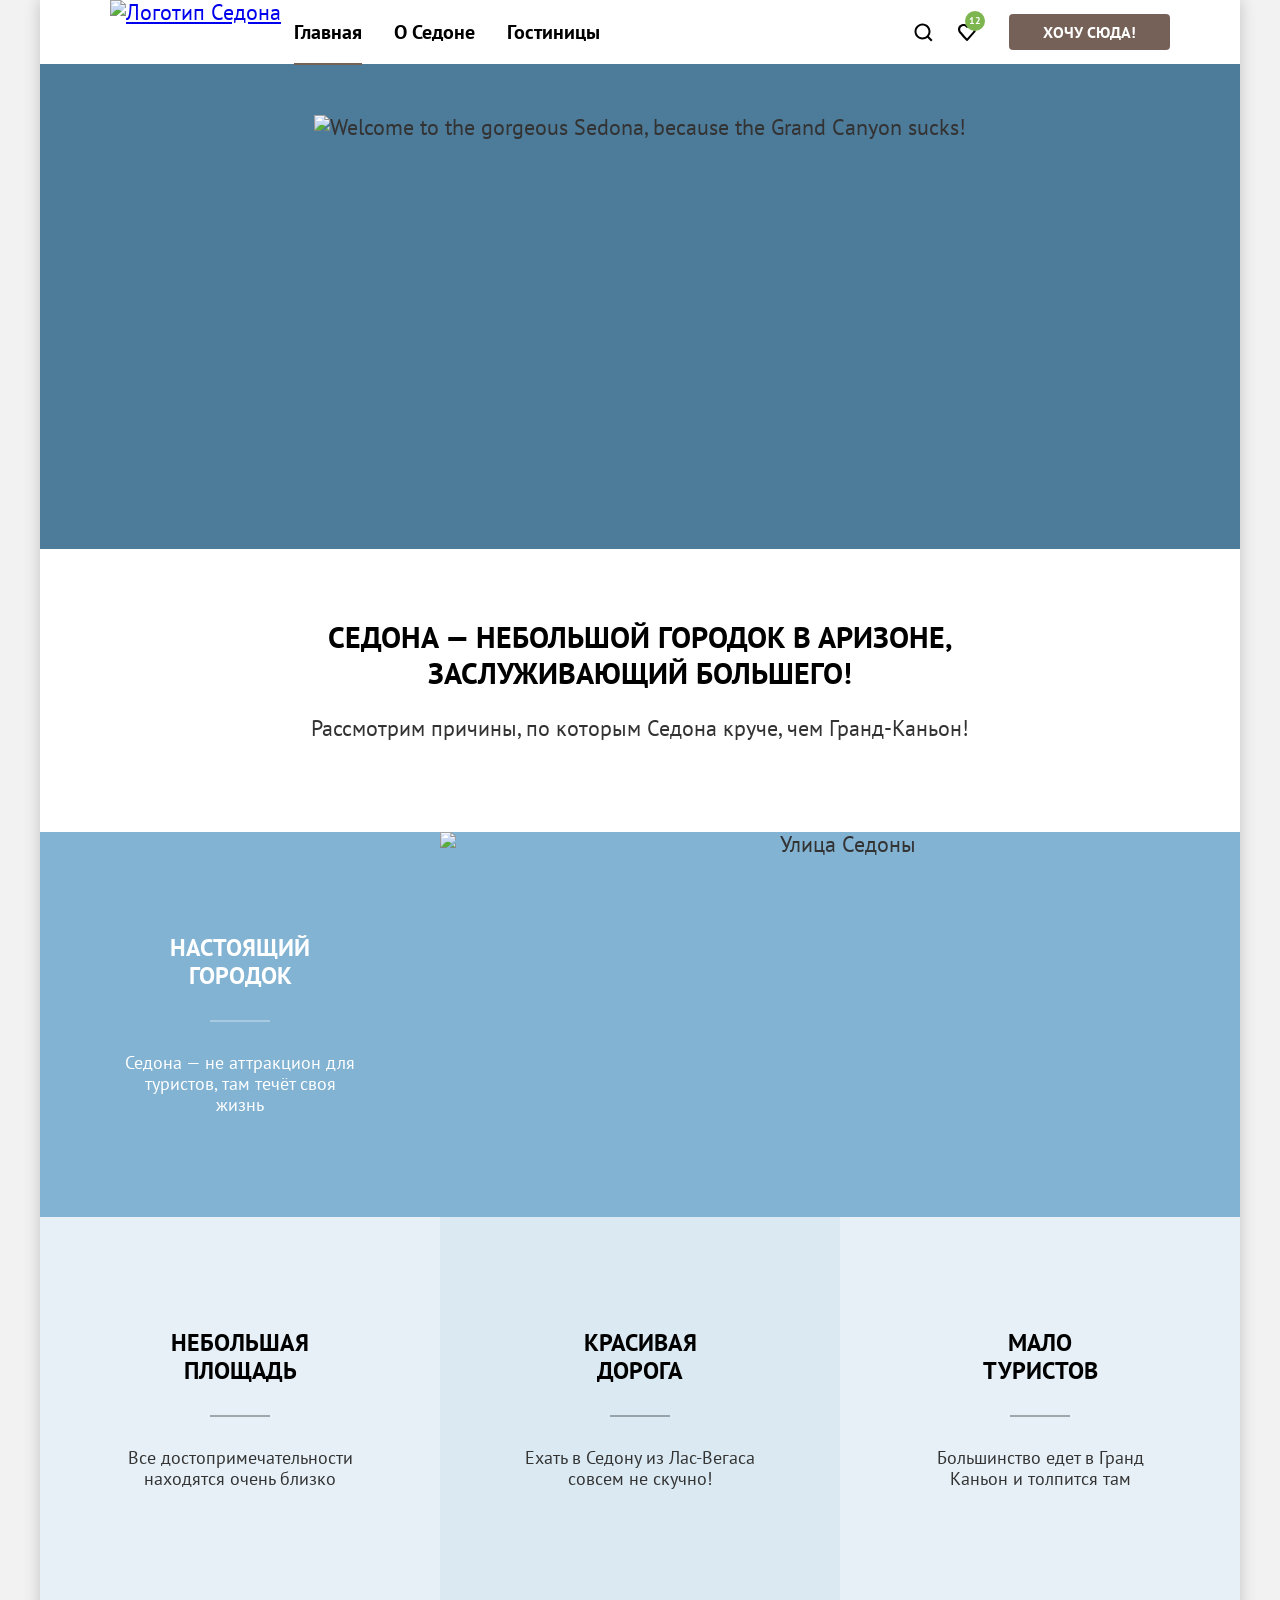
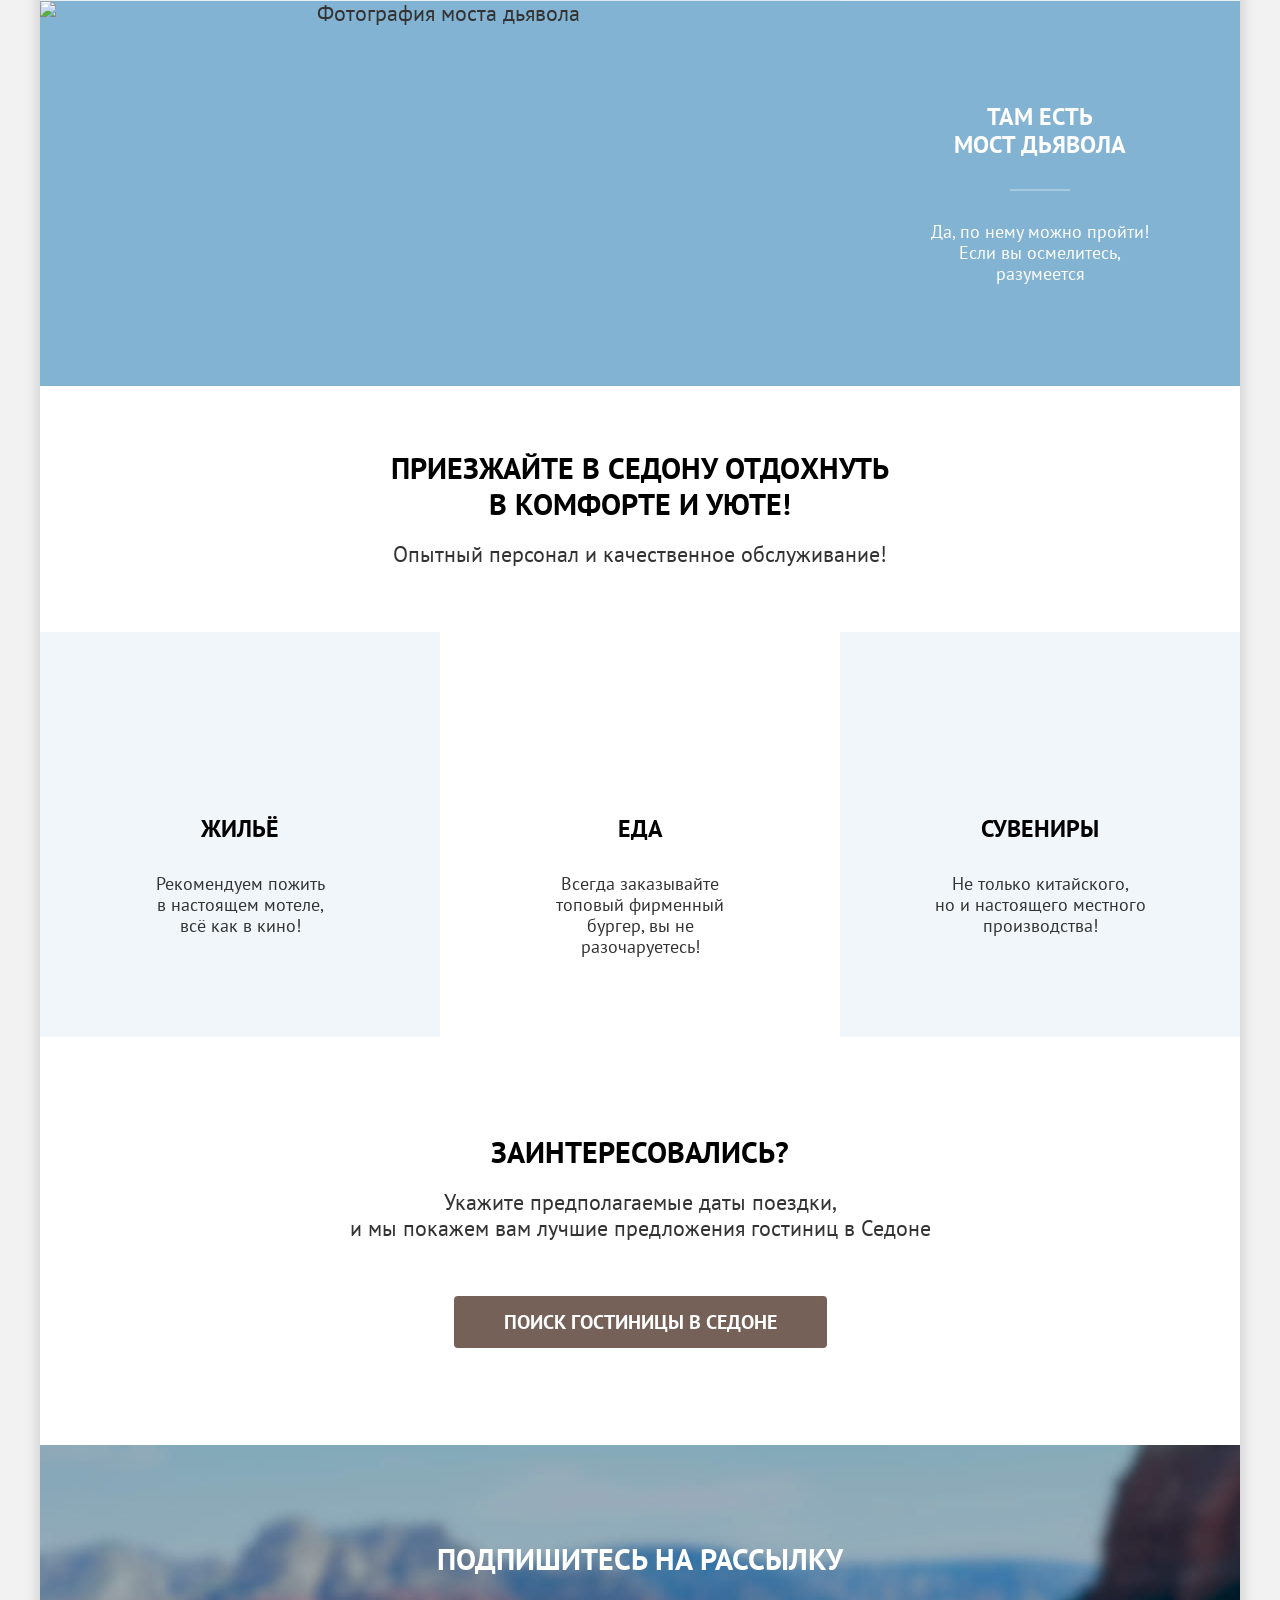
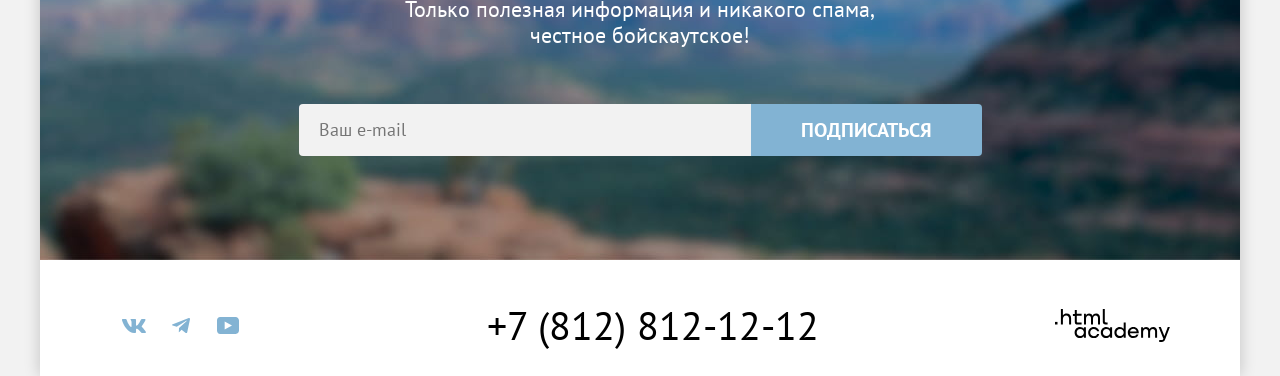
==== commit d59757fc: "Исправляет все по критериям 10.16. Автоматическая проверка проекта" ====
--- a/index.html
+++ b/index.html
@@ -5,12 +5,13 @@
     <meta charset="utf-8">
     <title>Седона - городок в Аризоне</title>
     <link rel="stylesheet" href="styles/styles.css">
+    <link rel="icon" sizes="32x32" href="favicon.ico">
   </head>
 
   <body>
     <div class="container">
 
-      <header class="header-main">
+      <header class="header-main" data-test="header">
         <a class="header-logo-link" href="index.html" aria-current="page">
           <img class="logo" src="images/logo-sedona.svg" width="140" height="70" alt="Логотип Седона">
         </a>
@@ -35,12 +36,9 @@
                 <svg class="navigation-icon" aria-hidden="true" focusable="false" width="20" height="20"
                   viewBox="0 0 20 20" fill="none" xmlns="http://www.w3.org/2000/svg">
                   <path
-                    d="M19.5 18.0083L15.8 14.3287C16.8 13.0359 17.5 11.3453 17.5 9.4558C17.5 5.08011 13.9 1.5 9.5 1.5C5.1 1.5 1.5 5.17956 1.5 9.55525C1.5 13.9309 5.1 17.511 9.5 17.511C11.3 17.511 13 16.9144 14.4 15.8204L18.1 19.5L19.5 18.0083ZM9.5 15.5221C6.2 15.5221 3.5 12.837 3.5 9.55525C3.5 6.27348 6.2 3.5884 9.5 3.5884C12.8 3.5884 15.5 6.27348 15.5 9.55525C15.5 12.837 12.8 15.5221 9.5 15.5221Z"
-                    />
-                </svg>
-                <span class="visually-hidden">
-                  Поиск
-                </span>
+                    d="M19.5 18.0083L15.8 14.3287C16.8 13.0359 17.5 11.3453 17.5 9.4558C17.5 5.08011 13.9 1.5 9.5 1.5C5.1 1.5 1.5 5.17956 1.5 9.55525C1.5 13.9309 5.1 17.511 9.5 17.511C11.3 17.511 13 16.9144 14.4 15.8204L18.1 19.5L19.5 18.0083ZM9.5 15.5221C6.2 15.5221 3.5 12.837 3.5 9.55525C3.5 6.27348 6.2 3.5884 9.5 3.5884C12.8 3.5884 15.5 6.27348 15.5 9.55525C15.5 12.837 12.8 15.5221 9.5 15.5221Z" />
+                </svg>
+                <span class="visually-hidden">Поиск</span>
               </a>
             </li>
             <li class="navigation-item">
@@ -48,8 +46,7 @@
                 <svg class="navigation-icon" aria-hidden="true" focusable="false" width="18" height="17"
                   viewBox="0 0 18 17" fill="none" xmlns="http://www.w3.org/2000/svg">
                   <path
-                    d="M8.9 17C8.6 17 8.3 16.9 8.1 16.6C2.7 10.5 1.4 9.1 1.1 8.7C0.4 7.8 0 6.6 0 5.4C0 2.4 2.4 0 5.5 0C6.8 0 8 0.5 9 1.3C10 0.5 11.3 0 12.5 0C15.5 0 18 2.4 18 5.4C18 6.7 17.5 7.9 16.7 8.8L9.7 16.7C9.5 16.9 9.3 17 8.9 17ZM2.9 7.5C3.2 7.9 6.4 11.5 9 14.4L15.2 7.4C15.7 6.9 15.9 6.2 15.9 5.4C15.9 3.6 14.4 2.1 12.6 2.1C11.6 2.1 10.6 2.6 9.9 3.4C9.6 3.7 9.3 3.8 9 3.8C8.7 3.8 8.4 3.6 8.2 3.4C7.5 2.6 6.5 2.1 5.5 2.1C3.7 2.1 2.2 3.6 2.2 5.4C2.1 6.3 2.5 7 2.9 7.5C2.8 7.5 2.8 7.5 2.9 7.5Z"
-                    />
+                    d="M8.9 17C8.6 17 8.3 16.9 8.1 16.6C2.7 10.5 1.4 9.1 1.1 8.7C0.4 7.8 0 6.6 0 5.4C0 2.4 2.4 0 5.5 0C6.8 0 8 0.5 9 1.3C10 0.5 11.3 0 12.5 0C15.5 0 18 2.4 18 5.4C18 6.7 17.5 7.9 16.7 8.8L9.7 16.7C9.5 16.9 9.3 17 8.9 17ZM2.9 7.5C3.2 7.9 6.4 11.5 9 14.4L15.2 7.4C15.7 6.9 15.9 6.2 15.9 5.4C15.9 3.6 14.4 2.1 12.6 2.1C11.6 2.1 10.6 2.6 9.9 3.4C9.6 3.7 9.3 3.8 9 3.8C8.7 3.8 8.4 3.6 8.2 3.4C7.5 2.6 6.5 2.1 5.5 2.1C3.7 2.1 2.2 3.6 2.2 5.4C2.1 6.3 2.5 7 2.9 7.5C2.8 7.5 2.8 7.5 2.9 7.5Z" />
                 </svg>
                 <span class="visually-hidden">Отелей в избранном:</span>
                 <span class="navigation-count">12</span>
@@ -64,15 +61,15 @@
 
       </header>
 
-      <main class="main-index">
-
-        <section class="preview">
+      <main class="main-index" data-test="main">
+
+        <section class="preview" data-test="hero">
           <h1 class="visually-hidden">Седона</h1>
           <img class="preview-image" src="images/welcome.svg" width="458" height="352"
             alt="Welcome to the gorgeous Sedona, because the Grand Canyon sucks!">
         </section>
 
-        <section class="advantages">
+        <section class="advantages" data-test="advantages">
           <div class="advantages-container">
             <h2 class="advantages-title page-headline">Седона — небольшой городок в Аризоне,<br> заслуживающий большего!
             </h2>
@@ -82,8 +79,7 @@
           <ul class="advantages-list">
             <li class="advantages-item advantages-with-image">
               <div class="advantages-item-container">
-                <h3 class="advantages-item-title page-subtitle page-other-color">Настоящий городок
-                </h3>
+                <h3 class="advantages-item-title page-subtitle page-other-color">Настоящий городок</h3>
                 <p class="advantages-item-description page-other-color">Седона — не аттракцион для
                   туристов, там течёт своя жизнь</p>
               </div>
@@ -115,7 +111,7 @@
           </ul>
         </section>
 
-        <section class="recommendations">
+        <section class="recommendations" data-test="service">
           <div class="recommendations-container">
             <h2 class="recommendations-title page-headline">Приезжайте в Седону отдохнуть<br> в комфорте и уюте!</h2>
             <p class="recommendations-description page-desc">Опытный персонал и качественное обслуживание!</p>
@@ -123,23 +119,23 @@
           <ul class="recommendations-list">
             <li class="recommendations-item recommendations-home">
               <h3 class="recommendations-item-title page-subtitle">Жильё</h3>
-              <p class="recommendations-item-description">Рекомендуем пожить в настоящем мотеле,
-                всё как в кино!</p>
+              <p class="recommendations-item-description">Рекомендуем пожить <br> в настоящем мотеле, <br> всё как в
+                кино!</p>
             </li>
             <li class="recommendations-item recommendations-food">
               <h3 class="recommendations-item-title page-subtitle">Еда</h3>
-              <p class="recommendations-item-description">Всегда заказывайте
-                топовый фирменный бургер, вы не разочаруетесь!</p>
+              <p class="recommendations-item-description">Всегда заказывайте <br> топовый фирменный бургер, вы не
+                разочаруетесь!</p>
             </li>
             <li class="recommendations-item recommendations-gift">
               <h3 class="recommendations-item-title page-subtitle">Сувениры</h3>
-              <p class="recommendations-item-description">Не только китайского,
-                но и настоящего местного производства!</p>
-            </li>
-          </ul>
-        </section>
-
-        <section class="booking">
+              <p class="recommendations-item-description">Не только китайского, <br> но и настоящего местного
+                производства!</p>
+            </li>
+          </ul>
+        </section>
+
+        <section class="booking" data-test="search">
           <h2 class="booking-title page-headline">Заинтересовались?</h2>
           <p class="booking-description page-desc">Укажите предполагаемые даты поездки,<br> и мы покажем вам лучшие
             предложения гостиниц
@@ -147,7 +143,7 @@
           <button class="booking-button button" type="button">Поиск гостиницы в седоне</button>
         </section>
 
-        <section class="subscription main-page-subscription">
+        <section class="subscription main-page-subscription" data-test="subscribe">
           <h2 class="subscription-title page-headline page-other-color">Подпишитесь на рассылку</h2>
           <p class="subscription-description page-desc page-other-color">Только полезная информация и
             никакого спама,<br> честное бойскаутское!</p>
@@ -161,13 +157,13 @@
 
       </main>
 
-      <footer class="main-footer">
+      <footer class="main-footer" data-test="footer">
 
         <section class="footer-social">
           <h2 class="visually-hidden">Социальные сети</h2>
           <ul class="social-list">
             <li class="social-item">
-              <a class="social-link" href="#">
+              <a class="social-link" href="https://vk.com/htmlacademy">
                 <svg class="social-icon" width="24" height="14" viewBox="0 0 24 14" fill="none"
                   xmlns="http://www.w3.org/2000/svg">
                   <path fill-rule="evenodd" clip-rule="evenodd"
@@ -177,7 +173,7 @@
               </a>
             </li>
             <li class="social-item">
-              <a class="social-link" href="#">
+              <a class="social-link" href="https://t.me/htmlacademy">
                 <svg class="social-icon" width="18" height="16" viewBox="0 0 18 16" fill="none"
                   xmlns="http://www.w3.org/2000/svg">
                   <path
@@ -187,7 +183,7 @@
               </a>
             </li>
             <li class="social-item">
-              <a class="social-link" href="#">
+              <a class="social-link" href="https://www.youtube.com/user/htmlacademyru">
                 <svg class="social-icon" width="22" height="17" viewBox="0 0 22 17" fill="none"
                   xmlns="http://www.w3.org/2000/svg">
                   <path
@@ -208,7 +204,7 @@
 
         <section class="footer-copyright">
           <h2 class="visually-hidden">Правообладатель</h2>
-          <a class="footer-copyright-link" href="#">
+          <a class="footer-copyright-link" href="https://htmlacademy.ru/intensive/htmlcss">
             <svg class="footer-copyright-icon" width="115" height="33" viewBox="0 0 115 33" fill="none"
               xmlns="http://www.w3.org/2000/svg">
               <path d="M0 12.9V15.5H2.5V12.9H0Z" />
@@ -240,6 +236,60 @@
 
       </footer>
 
+      <div class="modal-container modal-container-close">
+        <div class="modal modal-search">
+          <button class="modal-close-button" type="button"><span class="visually-hidden">Закрыть модальное
+              окно</span></button>
+          <section class="modal-content">
+            <h2 class="modal-title">Поиск гостиницы в Седоне</h2>
+            <form class="modal-form" action="https://echo.htmlacademy.ru/" method="post">
+              <label class="modal-label modal-label-check-in" for="check-in">Дата заезда:</label>
+              <div class="modal-input-container container-check-in">
+                <input class="modal-input modal-input-check-in" type="text" id="check-in" name="check-in"
+                  value="27 апреля 2020" placeholder="Укажите дату" required>
+                <p class="modal-input-info modal-input-info-error">Мы не можем отправить вас в прошлое.</p>
+              </div>
+              <label class="modal-label modal-label-check-out" for="check-out">Дата выезда:</label>
+              <div class="modal-input-container container-check-out">
+                <input class="modal-input modal-input-check-out" type="text" id="check-out" name="check-out"
+                  value="1 сентября 2021" placeholder="Укажите дату" required>
+                <p class="modal-input-info">На эти даты есть свободные номера. Пока есть.</p>
+              </div>
+              <label class="modal-label modal-label-adult" for="adult">Взрослые:</label>
+              <div class="modal-input-container container-adult">
+                <input class="modal-input modal-input-adult" type="number" id="adult" name="adult" value="2" required>
+                <button class="minus" type="button"><span class="visually-hidden">Убавить количество
+                    взрослых</span></button>
+                <button class="plus" type="button"><span class="visually-hidden">Добавить количество
+                    взрослых</span></button>
+              </div>
+              <div class="modal-label-container">
+                <label class="modal-label modal-label-child" for="child">Дети:</label>
+                <span class="modal-info tooltip">
+                  <button class="tooltip-toggle" type="button" aria-labelledby="tooltip-label-date">
+                    <svg class="tooltip-icon" width="20" height="20" viewBox="0 0 20 20" fill="none"
+                      xmlns="http://www.w3.org/2000/svg">
+                      <path fill-rule="evenodd" clip-rule="evenodd" d="M9 4H11V6H9V4ZM11 16H9V7H11V16Z" fill="white" />
+                    </svg>
+                  </button>
+                  <span class="tooltip-text" role="tooltip" id="tooltip-label-date">Укажите количество детей, которые
+                    будут с вами, возраст которых от 6 до 18 лет. Дети до 6 лет размещаются бесплатно.</span>
+                </span>
+              </div>
+              <div class="modal-input-container container-child">
+                <input class="modal-input modal-input-child" type="number" id="child" name="child" value="2" required>
+                <button class="minus" type="button"><span class="visually-hidden">Убавить количество
+                    детей</span></button>
+                <button class="plus" type="button"><span class="visually-hidden">Добавить количество
+                    детей</span></button>
+              </div>
+              <button class="modal-button button button-additional" type="submit">Найти</button>
+            </form>
+
+          </section>
+        </div>
+      </div>
+
     </div>
   </body>
 
--- a/styles/styles.css
+++ b/styles/styles.css
@@ -20,6 +20,7 @@
 
 body {
   height: 100%;
+  min-width: 1200px;
 
   margin: 0;
 
@@ -32,6 +33,13 @@
   background-color: #f2f2f2;
 }
 
+img {
+  max-width: 100%;
+  height: auto;
+  object-fit: contain;
+}
+
+/* general properties */
 .visually-hidden {
   position: absolute;
   width: 1px;
@@ -48,210 +56,230 @@
 .container {
   display: flex;
   flex-direction: column;
-
   min-height: 100%;
   width: 1200px;
   margin: 0 auto;
+
   background-color: #ffffff;
   box-shadow: 0 0 15px 0 rgba(0, 0, 0, 0.2);
 }
 
-/* button */
-.button {
-  font-family: inherit;
-  font-size: 20px;
-  line-height: 36px;
-  font-weight: 700;
+.page-headline {
+  margin: 0;
   text-align: center;
-  color: #ffffff;
-  background-color: #756157;
-  text-decoration: none;
-  text-transform: uppercase;
-  border: none;
-  border-radius: 4px;
-  padding: 8px 50px;
-  cursor: pointer;
-}
-
-.button:hover {
-  background-color: #615048;
-}
-
-.button:focus-visible {
-  background-color: #615048;
-  outline-offset: 3px;
-}
-
-@supports not selector(:focus-visible) {
-  .button:focus {
-    background-color: #615048;
-    outline-offset: 3px;
-  }
-}
-
-.button:active {
-  background-color: #756157;
-  color: rgba(255, 255, 255, 0.3);
-}
-
-.button:disabled {
-  background-color: #e5e5e5;
-  pointer-events: none;
-}
-
-.button-additional {
-  background-color: #82b3d3;
-}
-
-.button-additional:hover {
-  background-color: #68a2ca;
-}
-
-.button-additional:focus-visible {
-  background-color: #68a2ca;
-  outline-offset: 3px;
-}
-
-@supports not selector(:focus-visible) {
-  .button-additional:focus {
-    background-color: #68a2ca;
-    outline-offset: 3px;
-  }
-}
-
-.button-additional:active {
-  background-color: #82b3d3;
-  color: rgba(255, 255, 255, 0.3);
-}
-
-.button-additional:disabled {
-  background-color: #e5e5e5;
-  pointer-events: none;
-}
-
-.button-reset {
-  background: transparent;
-  border: 0;
-}
-
-.button-reset:active {
-  background: transparent;
-  color: rgba(255, 255, 255, 0.3);
-  border: 0;
-  padding: 8px 50px;
-}
-
-.button-reset:focus-visible {
-  background: transparent;
-  border: 3px solid #83b3d3;
-  padding: 5px 47px;
-  outline-offset: 3px;
-}
-
-@supports not selector(:focus-visible) {
-  .button-reset:focus {
-    background: transparent;
-    border: 3px solid #83b3d3;
-    padding: 5px 47px;
-    outline-offset: 3px;
-  }
-}
-
-.button-reset:hover {
-  background: transparent;
-  border: 0;
-  opacity: 0.6;
-  padding: 8px 50px;
-}
-
-.button-reset:disabled {
-  background: transparent;
-  border: 0;
-  opacity: 0.1;
-  padding: 8px 50px;
-  pointer-events: none;
-}
-
-.favorites-add {
-  background-color: #7dB54f;
-}
-
-.favorites-add:hover {
-  background-color: #6c9e42;
-}
-
-.favorites-add:focus-visible {
-  background-color: #6c9e42;
-  outline-offset: 3px;
-}
-
-@supports not selector(:focus-visible) {
-  .favorites-add:focus {
-    background-color: #6c9e42;
-    outline-offset: 3px;
-  }
-}
-
-.favorites-add:active {
-  background-color: #7db54f;
-  color: rgba(255, 255, 255, 0.3);
-}
-
-.favorites-add:disabled {
-  background-color: #e5e5e5;
-  pointer-events: none;
-}
-
-
-
-.page-headline {
+
   font-size: 30px;
   line-height: 36px;
   font-weight: 700;
   color: #000000;
+  text-transform: uppercase;
+}
+
+.page-desc {
+  margin: 0;
   text-align: center;
-  text-transform: uppercase;
-  margin: 0;
-}
-
-.page-desc {
-  text-align: center;
-  margin: 0;
 }
 
 .page-subtitle {
+  margin: 0;
+
   font-size: 24px;
   line-height: 117%;
   font-weight: 700;
   color: #000000;
   text-transform: uppercase;
-  margin: 0;
 }
 
 .page-other-color {
   color: #ffffff;
 }
 
+/* button */
+.button {
+  padding: 8px 50px;
+  text-align: center;
+
+  font-family: inherit;
+  font-size: 20px;
+  line-height: 36px;
+  font-weight: 700;
+  color: #ffffff;
+  text-decoration: none;
+  text-transform: uppercase;
+
+  background-color: #756157;
+  border: none;
+  border-radius: 4px;
+
+  cursor: pointer;
+}
+
+.button:hover {
+  background-color: #615048;
+}
+
+.button:focus-visible {
+  background-color: #615048;
+  outline-offset: 3px;
+}
+
+@supports not selector(:focus-visible) {
+  .button:focus {
+    background-color: #615048;
+    outline-offset: 3px;
+  }
+}
+
+.button:active {
+  background-color: #756157;
+  color: rgba(255, 255, 255, 0.3);
+}
+
+.button:disabled {
+  background-color: #e5e5e5;
+  pointer-events: none;
+}
+
+.button-additional {
+  background-color: #82b3d3;
+}
+
+.button-additional:hover {
+  background-color: #68a2ca;
+}
+
+.button-additional:focus-visible {
+  background-color: #68a2ca;
+  outline-offset: 3px;
+}
+
+@supports not selector(:focus-visible) {
+  .button-additional:focus {
+    background-color: #68a2ca;
+    outline-offset: 3px;
+  }
+}
+
+.button-additional:active {
+  background-color: #82b3d3;
+  color: rgba(255, 255, 255, 0.3);
+}
+
+.button-additional:disabled {
+  background-color: #e5e5e5;
+  pointer-events: none;
+}
+
+.button-reset {
+  background: transparent;
+  border: 0;
+}
+
+.button-reset:hover {
+  padding: 8px 50px;
+
+  background: transparent;
+  border: 0;
+
+  opacity: 0.6;
+}
+
+.button-reset:focus-visible {
+  padding: 5px 47px;
+
+  background: transparent;
+  border: 3px solid #83b3d3;
+
+  outline: none;
+}
+
+@supports not selector(:focus-visible) {
+  .button-reset:focus {
+    padding: 5px 47px;
+
+    background: transparent;
+    border: 3px solid #83b3d3;
+
+    outline: none;
+  }
+}
+
+.button-reset:active {
+  padding: 8px 50px;
+
+  background: transparent;
+  color: rgba(255, 255, 255, 0.3);
+  border: 0;
+}
+
+.button-reset:disabled {
+  padding: 8px 50px;
+
+  background: transparent;
+  border: 0;
+  opacity: 0.1;
+
+  pointer-events: none;
+}
+
+.favorites-add {
+  background-color: #7dB54f;
+}
+
+.favorites-add:hover {
+  background-color: #6c9e42;
+}
+
+.favorites-add:focus-visible {
+  background-color: #6c9e42;
+  outline-offset: 3px;
+}
+
+@supports not selector(:focus-visible) {
+  .favorites-add:focus {
+    background-color: #6c9e42;
+    outline-offset: 3px;
+  }
+}
+
+.favorites-add:active {
+  background-color: #7db54f;
+  color: rgba(255, 255, 255, 0.3);
+}
+
+.favorites-add:disabled {
+  background-color: #e5e5e5;
+  pointer-events: none;
+}
+
 /* header */
 .header-main {
-  display: flex;
   position: relative;
+
+  display: flex;
+  padding: 0 70px;
 
   color: #000000;
   background-color: #ffffff;
-  padding: 0 70px;
 }
 
 .header-logo-link {
   position: absolute;
 }
 
+.header-logo-link:hover img {
+  transform: scale(1.02);
+}
+
+.header-logo-link:active img {
+  opacity: 0.9;
+}
+
 /* navigation */
 .navigation {
   display: flex;
   justify-content: space-between;
   flex-grow: 1;
-
   margin-left: 168px;
 }
 
@@ -261,23 +289,25 @@
   flex-wrap: wrap;
   justify-content: center;
   align-items: center;
-
   margin: 0;
   padding: 0;
+
   list-style-type: none;
 }
 
 .navigation-link {
   position: relative;
+
   display: block;
+  padding: 20px 16px;
+  max-width: 150px;
+  text-align: center;
 
   font-size: 20px;
   line-height: 24px;
   font-weight: 700;
-  text-align: center;
   color: #000000;
   text-decoration: none;
-  padding: 20px 16px;
 }
 
 .navigation-link-current::before {
@@ -285,8 +315,11 @@
   right: 16px;
   bottom: -1px;
   left: 16px;
+
   height: 2px;
+
   background-color: #756257;
+
   content: "";
 }
 
@@ -296,6 +329,7 @@
 
 .navigation-menu .navigation-link:focus-visible {
   color: #756157;
+  outline-offset: 3px;
 }
 
 @supports not selector(:focus-visible) {
@@ -317,27 +351,33 @@
   position: absolute;
   top: 11px;
   left: 20px;
+
+  min-width: 20px;
+  height: 20px;
+  padding: 5px 4px;
+  box-sizing: border-box;
+  text-align: center;
+
   font-size: 10px;
   line-height: 100%;
-  text-align: center;
   color: #ffffff;
+
   border-radius: 100vw;
-  min-width: 20px;
-  height: 20px;
   background: #7db54f;
-  padding: 5px 4px;
-  box-sizing: border-box;
 }
 
 .navigation-button {
+  padding: 8px 34px;
+  max-width: 250px;
+
   font-size: 16px;
   line-height: 20px;
   color: #ffffff;
-  padding: 8px 34px;
 }
 
 .navigation-link-icon {
   position: relative;
+
   min-width: 20px;
   min-height: 20px;
   padding: 22px 12px;
@@ -349,7 +389,9 @@
   right: 0;
   bottom: 0;
   left: 0;
+
   margin: auto;
+
   fill: #000000;
 }
 
@@ -387,19 +429,18 @@
   flex-grow: 1;
 }
 
-
 /* preview  */
 .preview {
+  padding: 31px 70px 56px;
+  box-sizing: border-box;
+  min-height: 485px;
+  text-align: center;
+
   background-color: #4d7b9a;
   background-image: url("../images/background/preview.jpg");
   background-size: cover;
   background-position: center center;
   background-repeat: no-repeat;
-  text-align: center;
-
-  padding: 31px 70px 56px;
-  box-sizing: border-box;
-  min-height: 485px;
 }
 
 .preview-image {
@@ -422,12 +463,12 @@
 .advantages-list {
   display: flex;
   flex-wrap: wrap;
+  margin: 0;
+  padding: 0;
+
+  list-style-type: none;
 
   background: rgba(130, 179, 211, 0.2);
-
-  margin: 0;
-  padding: 0;
-  list-style-type: none;
 }
 
 .advantages-item {
@@ -440,10 +481,12 @@
 
 .advantages-item-title::after {
   display: block;
-  content: "";
-  border-bottom: 2px solid rgba(0, 0, 0, 0.3);
   width: 60px;
   margin: 30px auto;
+
+  border-bottom: 2px solid rgba(0, 0, 0, 0.3);
+
+  content: "";
 }
 
 .advantages-with-image .advantages-item-title::after {
@@ -452,6 +495,7 @@
 
 .advantages-item-description {
   margin: 0;
+
   font-size: 18px;
   line-height: 21px;
 }
@@ -477,11 +521,11 @@
   flex-direction: row;
   justify-content: center;
   align-items: center;
+
   background: rgba(130, 179, 211, 1);
 }
 
 /* recommendations */
-
 .recommendations-container {
   padding: 64px 70px;
 }
@@ -491,17 +535,17 @@
 }
 
 .recommendations-item-title::before {
-  content: "";
   display: block;
   margin: auto;
-  padding: 2px;
-  margin-bottom: 24px;
-  height: 80px;
-  width: 76px;
+  margin-bottom: 28px;
+  height: 75px;
+  width: 75px;
 
   background-repeat: no-repeat;
   background-position: center center;
   background-size: contain;
+
+  content: "";
 }
 
 .recommendations-home .recommendations-item-title:before {
@@ -520,19 +564,19 @@
   display: flex;
   flex-direction: row;
   flex-wrap: wrap;
+  margin: 0;
+  padding: 0;
+
+  list-style-type: none;
+
   background: rgba(130, 179, 211, 0.12);
-
-  margin: 0;
-  padding: 0;
-  list-style-type: none;
 }
 
 .recommendations-item {
-  text-align: center;
   width: 400px;
   box-sizing: border-box;
   padding: 80px 85px;
-
+  text-align: center;
 }
 
 .recommendations-item:nth-child(2n) {
@@ -541,6 +585,7 @@
 
 .recommendations-item-description {
   margin: 0;
+
   font-size: 18px;
   line-height: 21px;
 }
@@ -558,7 +603,7 @@
 /* booking */
 .booking {
   text-align: center;
-  padding: 96px 70px;
+  padding: 97px 70px;
 }
 
 .booking-title {
@@ -569,13 +614,17 @@
   margin-bottom: 54px;
 }
 
+.booking-button {
+  max-width: 400px;
+}
+
 /* filter */
 .filter-container {
   display: flex;
   flex-direction: column;
   flex-wrap: wrap;
 
-  padding: 35px 70px 70px;
+  padding: 35px 70px 62px;
 
   background-color: #82b3d3;
   background-image: url("../images/background/filter.jpg");
@@ -586,20 +635,22 @@
 }
 
 .inner-header-title {
+  margin: 0;
+  margin-bottom: 3px;
+
   font-size: 60px;
   line-height: 78px;
-  margin: 0;
-  margin-bottom: 3px;
 }
 
 .breadcrumbs-list {
   display: flex;
   flex-direction: row;
-
+  flex-wrap: wrap;
   margin: 0;
   padding: 0;
+  margin-bottom: 40px;
+
   list-style-type: none;
-  margin-bottom: 40px;
 }
 
 .breadcrumbs-link {
@@ -609,24 +660,32 @@
   text-decoration: none;
 }
 
-.breadcrumbs-item:first-child {
-  margin-right: 28px;
+.breadcrumbs-item:not(:last-child) {
+  margin-right: 18px;
+}
+
+.breadcrumbs-item:not(:last-child):not(:first-child) {
+  padding-right: 10px;
+}
+
+.breadcrumbs-item:not(:first-child) {
   position: relative;
 }
 
-.breadcrumbs-item:first-child::after {
-  content: "";
+.breadcrumbs-item:not(:first-child)::before {
   position: absolute;
-  right: -20px;
-  top: 9px;
+  left: -17px;
+  top: 10px;
+
   display: block;
   width: 8px;
   height: 20px;
+
   background-image: url("../images/icons/icon-breadcrumbs.svg");
   background-repeat: no-repeat;
-}
-
-/* заполнить */
+
+  content: "";
+}
 
 .breadcrumbs-link:hover {
   color: rgba(255, 255, 255, 0.6);
@@ -634,6 +693,7 @@
 
 .breadcrumbs-link:focus-visible {
   color: #ffffff;
+  outline-offset: 3px;
 }
 
 @supports not selector(:focus-visible) {
@@ -651,6 +711,9 @@
   fill: #ffffff;
 }
 
+.breadcrumbs-link-icon {
+  padding: 10px 10px 10px 0;
+}
 
 .breadcrumbs-link-icon:hover .breadcrumbs-home {
   fill: rgba(255, 255, 255, 0.6);
@@ -663,7 +726,6 @@
 @supports not selector(:focus-visible) {
   .breadcrumbs-link-icon:focus .breadcrumbs-home {
     fill: #ffffff;
-    outline-offset: 3px;
   }
 }
 
@@ -671,18 +733,19 @@
   fill: rgba(255, 255, 255, 0.3);
 }
 
-
-
 .sorting-filter {
   display: flex;
   flex-direction: row;
+  flex-wrap: wrap;
   gap: 70px;
 }
 
 .sorting-filter-group {
+  width: 150px;
+  padding: 0;
+  margin: 0;
+
   border: none;
-  padding: 0;
-  margin: 0;
 }
 
 .sorting-filter-group-price {
@@ -690,11 +753,12 @@
 }
 
 .sorting-filter-title {
+  padding: 0;
+  margin-bottom: 32px;
+
   font-size: 20px;
   line-height: 24px;
   font-weight: 700;
-  padding: 0;
-  margin-bottom: 32px;
 }
 
 .sorting-filter-list {
@@ -704,6 +768,7 @@
   gap: 16px;
   padding: 0;
   margin: 0;
+
   list-style-type: none;
 }
 
@@ -713,91 +778,334 @@
 }
 
 .sorting-title {
+  margin: 0;
+
   font-size: 30px;
   line-height: 36px;
   text-transform: uppercase;
   color: #000000;
-  margin: 0;
+}
+
+.control {
+  position: relative;
+
+  display: block;
+  padding-left: 36px;
+  cursor: pointer;
+}
+
+.control-mark {
+  position: absolute;
+  top: 2px;
+  left: 0;
+
+  width: 20px;
+  height: 20px;
+
+  background-color: #ffffff;
+  border-radius: 4px;
+}
+
+.control:hover .control-mark {
+  opacity: 0.6;
+}
+
+.control:hover .control-label {
+  color: rgba(255, 255, 255, 0.6);
+}
+
+.control-input:focus-visible + .control-mark {
+  outline: 3px solid #83b3d3;
+}
+
+@supports not selector(:focus-visible) {
+  .control-input:focus + .control-mark {
+    outline: 3px solid #83b3d3;
+  }
+}
+
+.control:active .control-mark {
+  opacity: 0.3;
+}
+
+.control:active .control-label {
+  color: rgba(255, 255, 255, 0.3);
+}
+
+.control-input:disabled ~ .control-mark {
+  opacity: 0.1;
+}
+
+.control-input:disabled ~ .control-label {
+  color: rgba(255, 255, 255, 0.1);
+}
+
+.control:has(.control-input:disabled) {
+  pointer-events: none;
+}
+
+.control-input[type="checkbox"]:checked + .control-mark::before,
+.control-input[type="checkbox"]:checked + .control-mark::after {
+  position: absolute;
+  bottom: 4px;
+  left: 4px;
+
+  width: 13px;
+  height: 10px;
+
+  background-image: url("../images/icons/icon-checked.svg");
+  content: "";
+}
+
+.control-input[type="radio"] + .control-mark {
+  border-radius: 50%;
+}
+
+.control-input[type="radio"]:checked + .control-mark::before {
+  position: absolute;
+  top: 5px;
+  left: 5px;
+
+  width: 10px;
+  height: 10px;
+
+  background-color: #3f5e72;
+  border-radius: 50%;
+
+  content: "";
 }
 
 .sorting-inputs {
   display: flex;
-  gap: 0 1px;
-}
-
-.price-min {
-  border-radius: 4px 0 0 4px;
-}
-
-.price-max {
-  border-radius: 0 4px 4px 0;
-}
-
-.sorting-inputs input {
+  gap: 0 3px;
+  margin-bottom: 44px;
+
   font-family: inherit;
+}
+
+.sorting-label {
+  position: relative;
+}
+
+.label-price {
+  position: absolute;
+  right: 20px;
+  bottom: 12px;
+
+  color: #000000;
   font-weight: 400;
   font-size: 18px;
   line-height: 133%;
+
+  opacity: 0.3;
+}
+
+.price-min {
+  border-radius: 4px 0 0 4px;
+}
+
+.price-max {
+  border-radius: 0 4px 4px 0;
+}
+
+.range-input {
   width: 143px;
-
   padding: 12px 45px 12px 20px;
+  box-sizing: border-box;
+
+  font-family: inherit;
+  font-weight: 700;
+  font-size: 18px;
+  line-height: 133%;
+
   border: none;
+}
+
+.range-input::-webkit-outer-spin-button,
+.range-input::-webkit-inner-spin-button {
+  appearance: none;
+  margin: 0;
+}
+
+.range-input {
+  -moz-appearance: textfield;
+}
+
+.range-input:focus-visible {
+  outline: 3px solid #83b3d3;
+}
+
+@supports not selector(:focus-visible) {
+  .range-input:focus {
+    outline: 3px solid #83b3d3;
+  }
+}
+
+/* range */
+.range-scale {
+  position: relative;
+
+  height: 4px;
+
+  background-color: rgba(255, 255, 255, 0.3);
+}
+
+.range-bar {
+  position: absolute;
+
+  height: 4px;
+
+  background-color: #ffffff;
+}
+
+.range-toggle {
+  position: absolute;
+
+  width: 20px;
+  height: 20px;
   box-sizing: border-box;
+
+  background: #ffffff;
+  border: none;
+  border-radius: 5px;
+
+  cursor: pointer;
+}
+
+.range-toggle:hover {
+  box-shadow: 0 4px 10px 0 rgba(0, 0, 0, 0.25);
+}
+
+.range-toggle:focus-visible {
+  box-shadow: 0 4px 10px 0 rgba(0, 0, 0, 0.25);
+  outline: 3px solid #83b3d3;
+}
+
+@supports not selector(:focus-visible) {
+  .range-toggle:focus {
+    box-shadow: 0 4px 10px 0 rgba(0, 0, 0, 0.25);
+    outline: 3px solid #83b3d3;
+  }
+}
+
+.range-toggle:active {
+  border: 2px solid #83b3d3;
+  box-shadow: 0 7px 15px 0 rgba(0, 0, 0, 0.4);
+}
+
+.toggle-min {
+  top: -8px;
+  left: 0;
+}
+
+.toggle-max {
+  top: -8px;
+  right: -10px;
 }
 
 .select-control {
   position: relative;
+
   display: block;
+  padding: 12px 15px 12px 18px;
+  box-sizing: border-box;
+  min-width: 292px;
+  margin-right: 70px;
+  margin-left: auto;
+
   font-family: inherit;
   font-size: 18px;
   line-height: 21px;
   color: #333333;
-  padding: 10px 15px;
-  box-sizing: border-box;
-  min-width: 292px;
+
   border-radius: 4px;
   border: 2px solid #e5e5e5;
+  background: url("../images/icons/icon-arrow.svg") no-repeat right 18px center;
+
+  cursor: pointer;
   appearance: none;
-
-  background: url("../images/icons/icon-arrow.svg") no-repeat right 15px center;
-  cursor: pointer;
 }
 
 .select-control:hover {
   border-color: #68a2ca;
 }
 
-.select-control:focus {
+.select-control:focus-visible {
   border-color: #68a2ca;
+  outline-offset: 3px;
+}
+
+@supports not selector(:focus-visible) {
+  .select-control:focus {
+    border-color: #68a2ca;
+    outline-offset: 3px;
+  }
 }
 
 .select-control:disabled {
   border-color: rgba(0, 0, 0, 0.3);
   opacity: 0, 3;
+  background: url("../images/icons/icon-arrow-disabled.svg") no-repeat right 18px center;
+
   cursor: default;
-  background: url("../images/icons/icon-arrow-disabled.svg") no-repeat right 15px center;
-}
-
-
+}
 
 .sort {
   display: flex;
   flex-direction: row;
+  flex-wrap: wrap;
   gap: 8px;
-
   padding: 0;
   margin: 0;
+
   list-style-type: none;
 }
 
 .sort-link {
+  position: relative;
+
   display: block;
   margin: 0;
   box-sizing: border-box;
-  border: 2px solid #E5E5E5;
-  padding: 8px 14px;
+  width: 48px;
+  height: 48px;
+
+  border: 2px solid #e5e5e5;
   border-radius: 4px;
 }
+
+.sort-link::after {
+  position: absolute;
+
+  top: 50%;
+  right: 50%;
+  transform: translate(50%, -50%);
+
+  width: 16px;
+  height: 14px;
+  margin: auto;
+  text-align: center;
+  vertical-align: middle;
+
+  background-repeat: no-repeat;
+  background-position: center center;
+  background-size: contain;
+
+  content: "";
+}
+
+.sort-link-card::after {
+  background-image: url("../images/icons/icon-sort-1.svg");
+}
+
+.sort-link-desc::after {
+  background-image: url("../images/icons/icon-sort-2.svg");
+}
+
+.sort-link-list::after {
+  background-image: url("../images/icons/icon-sort-3.svg");
+}
+
 
 .sort-link-current {
   border-color: #000000;
@@ -826,7 +1134,7 @@
 .sorting-buttons {
   display: flex;
   flex-direction: column;
-  justify-content: flex-end;
+  margin-top: 56px;
 }
 
 .sorting-button {
@@ -839,13 +1147,11 @@
   margin-bottom: 32px;
 }
 
-
 /* catalog */
 .catalog {
   display: flex;
   flex-direction: column;
-
-  padding: 57px 70px 60px;
+  padding: 50px 70px 60px;
 }
 
 .catalog-nav {
@@ -853,8 +1159,7 @@
   flex-direction: row;
   align-items: center;
   justify-content: space-between;
-
-  margin-bottom: 20px;
+  margin-bottom: 39px;
 }
 
 .catalog-list {
@@ -865,28 +1170,28 @@
 
   margin: 0;
   padding: 0;
-  gap: 19px 20px;
+  gap: 18px 20px;
   list-style-type: none;
-  margin-bottom: 80px;
+  margin-bottom: 79px;
 }
 
 .catalog-list::after {
-  content: "";
   position: absolute;
   height: 1px;
   right: 0;
   left: 0;
   bottom: -40px;
+
   background-color: #e6e6e6;
-}
-
+
+  content: "";
+}
 
 .catalog-card {
   display: grid;
-  grid-template-rows: 212px min-content auto;
+  grid-template-rows: 212px min-content min-content min-content min-content;
   grid-template-columns: 140px 140px;
-
-  padding: 20px 19px;
+  padding: 20px 19px 19px;
   gap: 16px 20px;
   box-sizing: border-box;
 
@@ -901,6 +1206,36 @@
 
 .catalog-card-price {
   justify-self: end;
+}
+
+.catalog-card-link:hover img {
+  box-shadow: 0 15px 30px 0 rgba(0, 0, 0, 0.3);
+}
+
+.catalog-card-link:focus-visible img {
+  box-shadow: 0 15px 30px 0 rgba(0, 0, 0, 0.3);
+  outline-offset: 3px;
+}
+
+@supports not selector(:focus-visible) {
+  .catalog-card-link:focus img {
+    box-shadow: 0 15px 30px 0 rgba(0, 0, 0, 0.3);
+    outline-offset: 3px;
+  }
+}
+
+.catalog-card-link:focus-visible {
+  outline-offset: 3px;
+}
+
+@supports not selector(:focus-visible) {
+  .catalog-card-link:focus {
+    outline-offset: 3px;
+  }
+}
+
+.catalog-card-link:active img {
+  opacity: 0.9;
 }
 
 .catalog-card-stars {
@@ -932,18 +1267,19 @@
 
 .catalog-card-button,
 .favorites {
+  padding: 8px 0;
+  box-sizing: border-box;
+
   font-size: 16px;
   line-height: 20px;
-  padding: 8px 0;
-  box-sizing: border-box;
 }
 
 .catalog-card-title {
+  margin: 0;
+
   font-size: 24px;
   line-height: 28px;
   color: #000000;
-  margin: 0;
-
 }
 
 .catalog-card-type,
@@ -953,12 +1289,14 @@
 }
 
 .catalog-card-rating {
+  padding: 9px 22px;
+  justify-self: end;
+
   font-size: 16px;
   line-height: 20px;
   text-transform: uppercase;
+
   background-color: #f2f2f2;
-  justify-self: center;
-  padding: 9px 22px;
   border-radius: 4px;
 }
 
@@ -966,10 +1304,11 @@
 .pagination-list {
   display: flex;
   flex-direction: row;
-
+  flex-wrap: wrap;
   gap: 8px;
   margin: 0;
   padding: 0;
+
   list-style-type: none;
 }
 
@@ -977,19 +1316,19 @@
   display: flex;
   justify-content: center;
   align-items: center;
+  min-width: 60px;
+  max-width: 170px;
+  min-height: 60px;
+  padding: 12px 10px;
+  box-sizing: border-box;
 
   font-size: 20px;
   font-weight: 700;
   line-height: 36px;
-  min-width: 60px;
-  height: 60px;
-  padding: 12px 10px;
-  box-sizing: border-box;
-
-  border-radius: 4px;
-
   color: #ffffff;
   text-decoration: none;
+
+  border-radius: 4px;
   background-color: #82b3d3;
 }
 
@@ -1017,6 +1356,7 @@
 .pagination-current {
   color: #000000;
   background-color: #f2f2f2;
+
   cursor: default;
   pointer-events: none;
 }
@@ -1048,7 +1388,6 @@
 }
 
 /* subscription */
-
 .main-page-subscription {
   background-color: #4d7b9a;
   background-image: url("../images/background/subscribe.jpg");
@@ -1076,17 +1415,19 @@
 }
 
 .subscription input {
+  padding: 14px 20px;
+  width: 452px;
+  box-sizing: border-box;
+
   font-family: inherit;
   font-weight: 400;
   font-size: 18px;
   line-height: 133%;
 
-  padding: 14px 20px;
   border: none;
   border-radius: 4px 0 0 4px;
-  width: 452px;
-  box-sizing: border-box;
-  background: #F2F2F2;
+
+  background: #f2f2f2;
 }
 
 .subscription input:hover {
@@ -1094,22 +1435,28 @@
 }
 
 .subscription input:focus-visible {
+  padding: 11px 17px;
+
   background: #e6e6e6;
   border: 3px solid #83b3d3;
+
   outline-offset: 3px;
-  padding: 11px 17px;
 }
 
 @supports not selector(:focus-visible) {
   .subscription input:focus {
+    padding: 11px 17px;
+
     background: #e6e6e6;
+    border: 3px solid #83b3d3;
+
     outline-offset: 3px;
-    border: 3px solid #83b3d3;
-    padding: 11px 17px;
   }
 }
 
 .subscription-button {
+  max-width: 400px;
+
   border-radius: 0 4px 4px 0;
 }
 
@@ -1123,14 +1470,18 @@
 }
 
 /* social */
+.footer-social {
+  max-width: 235px;
+}
+
 .social-list {
   display: flex;
   flex-wrap: wrap;
   flex-direction: row;
   align-items: center;
-
   padding: 0;
   margin: 0;
+
   list-style-type: none;
 }
 
@@ -1195,8 +1546,14 @@
   color: rgba(117, 97, 87, 0.3);
 }
 
-
 /* copyright */
+.footer-copyright-link {
+  display: flex;
+  margin: 0;
+  padding: 0;
+  align-items: center;
+}
+
 .footer-copyright-icon {
   fill: #000000;
 }
@@ -1220,3 +1577,405 @@
 .footer-copyright-link:active .footer-copyright-icon {
   fill: rgba(117, 97, 87, 0.3);
 }
+
+/* modal */
+.modal-container {
+  position: fixed;
+  top: 0;
+  left: 0;
+
+  display: flex;
+  width: 100%;
+  height: 100%;
+
+  background-color: rgba(242, 242, 242, 0.8);
+}
+
+.modal-container-close {
+  display: none;
+}
+
+.modal {
+  position: relative;
+
+  margin: auto;
+  padding: 64px 70px;
+
+  background-color: #ffffff;
+  box-shadow: 0 25px 50px 0 rgba(0, 0, 0, 0.15);
+  border-radius: 30px;
+}
+
+.modal-close-button {
+  position: absolute;
+  top: 64px;
+  right: 52px;
+
+  width: 53px;
+  height: 53px;
+  padding: 0;
+
+  border-radius: 100%;
+  background-color: #f2f2f2;
+  border: none;
+  cursor: pointer;
+}
+
+.modal-close-button::before,
+.modal-close-button::after {
+  position: absolute;
+  right: 17px;
+  top: 25px;
+
+  width: 18px;
+  height: 2px;
+
+  background: #000000;
+
+  content: '';
+}
+
+.modal-close-button::before {
+  transform: rotate(45deg);
+}
+
+.modal-close-button::after {
+  transform: rotate(-45deg);
+}
+
+.modal-close-button:hover {
+  background-color: #e6e6e6;
+}
+
+.modal-close-button:focus-visible {
+  outline: 3px solid #83b3d3;
+  background-color: #e6e6e6;
+}
+
+@supports not selector(:focus-visible) {
+  .modal-close-button:focus {
+    outline: 3px solid #83b3d3;
+    background-color: #e6e6e6;
+  }
+}
+
+.modal-close-button:active {
+  background-color: #e6e6e6;
+}
+
+.modal-close-button:active::before,
+.modal-close-button:active::after {
+  background: rgba(0, 0, 0, 0.3);
+}
+
+.modal-search {
+  width: 577px;
+}
+
+.modal-title {
+  margin: 0;
+  margin-bottom: 64px;
+  margin-right: 35px;
+
+  font-family: "PT Sans", "Arial", sans-serif;
+  font-weight: 700;
+  font-size: 30px;
+  line-height: 120%;
+  text-transform: uppercase;
+  color: #000000;
+}
+
+.modal-form {
+  display: grid;
+  overflow-wrap: break-word;
+  grid-template-columns: 137px 110px 220px 111px;
+  align-items: center;
+  gap: 48px 0;
+}
+
+.modal-label-check-in,
+.modal-label-check-out,
+.modal-label-adult {
+  grid-column: 1/2;
+}
+
+.modal-label-container {
+  display: flex;
+  flex-wrap: wrap;
+  gap: 10px;
+  margin-right: 46px;
+  margin-left: auto;
+
+  align-items: center;
+}
+
+.modal-label-child {
+  max-width: 100px;
+}
+
+.tooltip {
+  position: relative;
+}
+
+.tooltip-toggle {
+  display: flex;
+  flex-wrap: wrap;
+  align-items: center;
+  justify-content: center;
+  padding: 0;
+  margin: 0;
+  width: 26px;
+  height: 26px;
+
+  border: none;
+  background-color: #83b3d3;
+  border-radius: 50%;
+
+  cursor: pointer;
+}
+
+.tooltip-text {
+  position: absolute;
+  z-index: 2;
+  top: 41px;
+  left: -108px;
+
+  display: none;
+  width: 216px;
+  padding: 15px 18px 18px 22px;
+
+  font-size: 16px;
+  line-height: 125%;
+  font-weight: 400;
+  color: #ffffff;
+
+
+  background-color: #333333;
+  border-radius: 10px;
+
+  box-shadow: 0 15px 30px 0 rgba(0, 0, 0, 0.3);
+}
+
+.tooltip-text::before {
+  position: absolute;
+  top: -6px;
+  right: 50%;
+
+  display: block;
+  width: 15px;
+  height: 15px;
+
+  background-color: #333333;
+  transform: rotate(45deg);
+  content: "";
+}
+
+.tooltip-toggle:hover + .tooltip-text,
+.tooltip-toggle:focus + .tooltip-text {
+  display: block;
+}
+
+.container-check-in,
+.container-check-out {
+  grid-column: 2/-1;
+}
+
+.modal-input-check-in,
+.modal-input-check-out {
+  width: 100%;
+  box-sizing: border-box;
+  padding: 12px 20px
+}
+
+.container-adult {
+  grid-column: 2/3;
+}
+
+.container-child {
+  grid-column: 4/5;
+}
+
+.modal-input-info {
+  position: absolute;
+  bottom: -25px;
+  left: 20px;
+
+  padding: 0;
+  margin: 0;
+
+  font-weight: 400;
+  font-size: 16px;
+  line-height: 131%;
+  color: #333333;
+}
+
+.modal-input-info-error {
+  color: #ff5757;
+}
+
+.modal-input-container {
+  position: relative;
+}
+
+.modal-input-adult,
+.modal-input-child {
+  box-sizing: border-box;
+  width: 111px;
+  padding: 12px 40px;
+
+  text-align: center;
+}
+
+.modal-button {
+  grid-column: 1/-1;
+}
+
+.modal-label {
+  font-family: "PT Sans", "Arial", sans-serif;
+  font-weight: 700;
+  font-size: 20px;
+  line-height: 120%;
+  text-transform: capitalize;
+  color: #000000;
+}
+
+.modal-input {
+  position: relative;
+
+  box-sizing: border-box;
+
+  font-family: inherit;
+  font-weight: 700;
+  font-size: 18px;
+  line-height: 133%;
+  color: #000000;
+
+  border: none;
+  border-radius: 4px;
+  background-color: #f2f2f2;
+
+  cursor: pointer;
+  appearance: none;
+}
+
+.modal-input-check-in,
+.modal-input-check-out {
+  background: url("../images/icons/icon-calendar.svg") no-repeat right 20px center;
+  background-color: #f2f2f2;
+}
+
+.modal-form .modal-input:hover {
+  background-color: #e5e5e5;
+}
+
+.modal-form .modal-input:focus-visible {
+  background-color: #e5e5e5;
+  outline: 3px solid #83b3d3;
+}
+
+@supports not selector(:focus-visible) {
+  .modal-form .modal-input:focus {
+    background-color: #e5e5e5;
+    outline: 3px solid #83b3d3;
+  }
+}
+
+.modal-form .modal-input:active {
+  background-color: #f2f2f2;
+}
+
+.modal-form .modal-input:disabled {
+  background-color: #e5e5e5;
+  pointer-events: none;
+}
+
+.modal-form input[type="number"]::-webkit-outer-spin-button,
+.modal-form input[type="number"]::-webkit-inner-spin-button {
+  -webkit-appearance: none;
+  margin: 0;
+}
+
+.modal-form input[type="number"] {
+  -moz-appearance: textfield;
+}
+
+
+.minus,
+.plus {
+  position: absolute;
+
+  width: 20px;
+  height: 20px;
+
+  border-radius: 4px;
+  border: none;
+
+  cursor: pointer;
+  opacity: 0.3;
+}
+
+.minus {
+  top: 14px;
+  left: 10px;
+
+  background: url("../images/icons/icon-minus.svg") no-repeat center center;
+}
+
+.plus {
+  top: 14px;
+  right: 10px;
+
+  background: url("../images/icons/icon-plus.svg") no-repeat center center;
+}
+
+.modal-input-container:hover .modal-input {
+  background-color: #e5e5e5;
+}
+
+.minus:hover,
+.plus:hover {
+  opacity: 1;
+}
+
+.minus:focus-visible {
+  outline: 3px solid #83b3d3;
+  opacity: 1;
+}
+
+@supports not selector(:focus-visible) {
+  .minus:focus {
+    outline: 3px solid #83b3d3;
+    opacity: 1;
+  }
+}
+
+.plus:focus-visible {
+  outline: 3px solid #83b3d3;
+  opacity: 1;
+}
+
+@supports not selector(:focus-visible) {
+  .plus:focus {
+    outline: 3px solid #83b3d3;
+    opacity: 1;
+  }
+}
+
+.minus:active,
+.plus:active {
+  opacity: 0.2;
+}
+
+.minus:disabled,
+.plus:disabled {
+  opacity: 0.1;
+  pointer-events: none;
+}
+
+.modal-button {
+  padding-top: 12px;
+  padding-bottom: 12px;
+
+  background: #83b3d3;
+  border-radius: 10px;
+}
